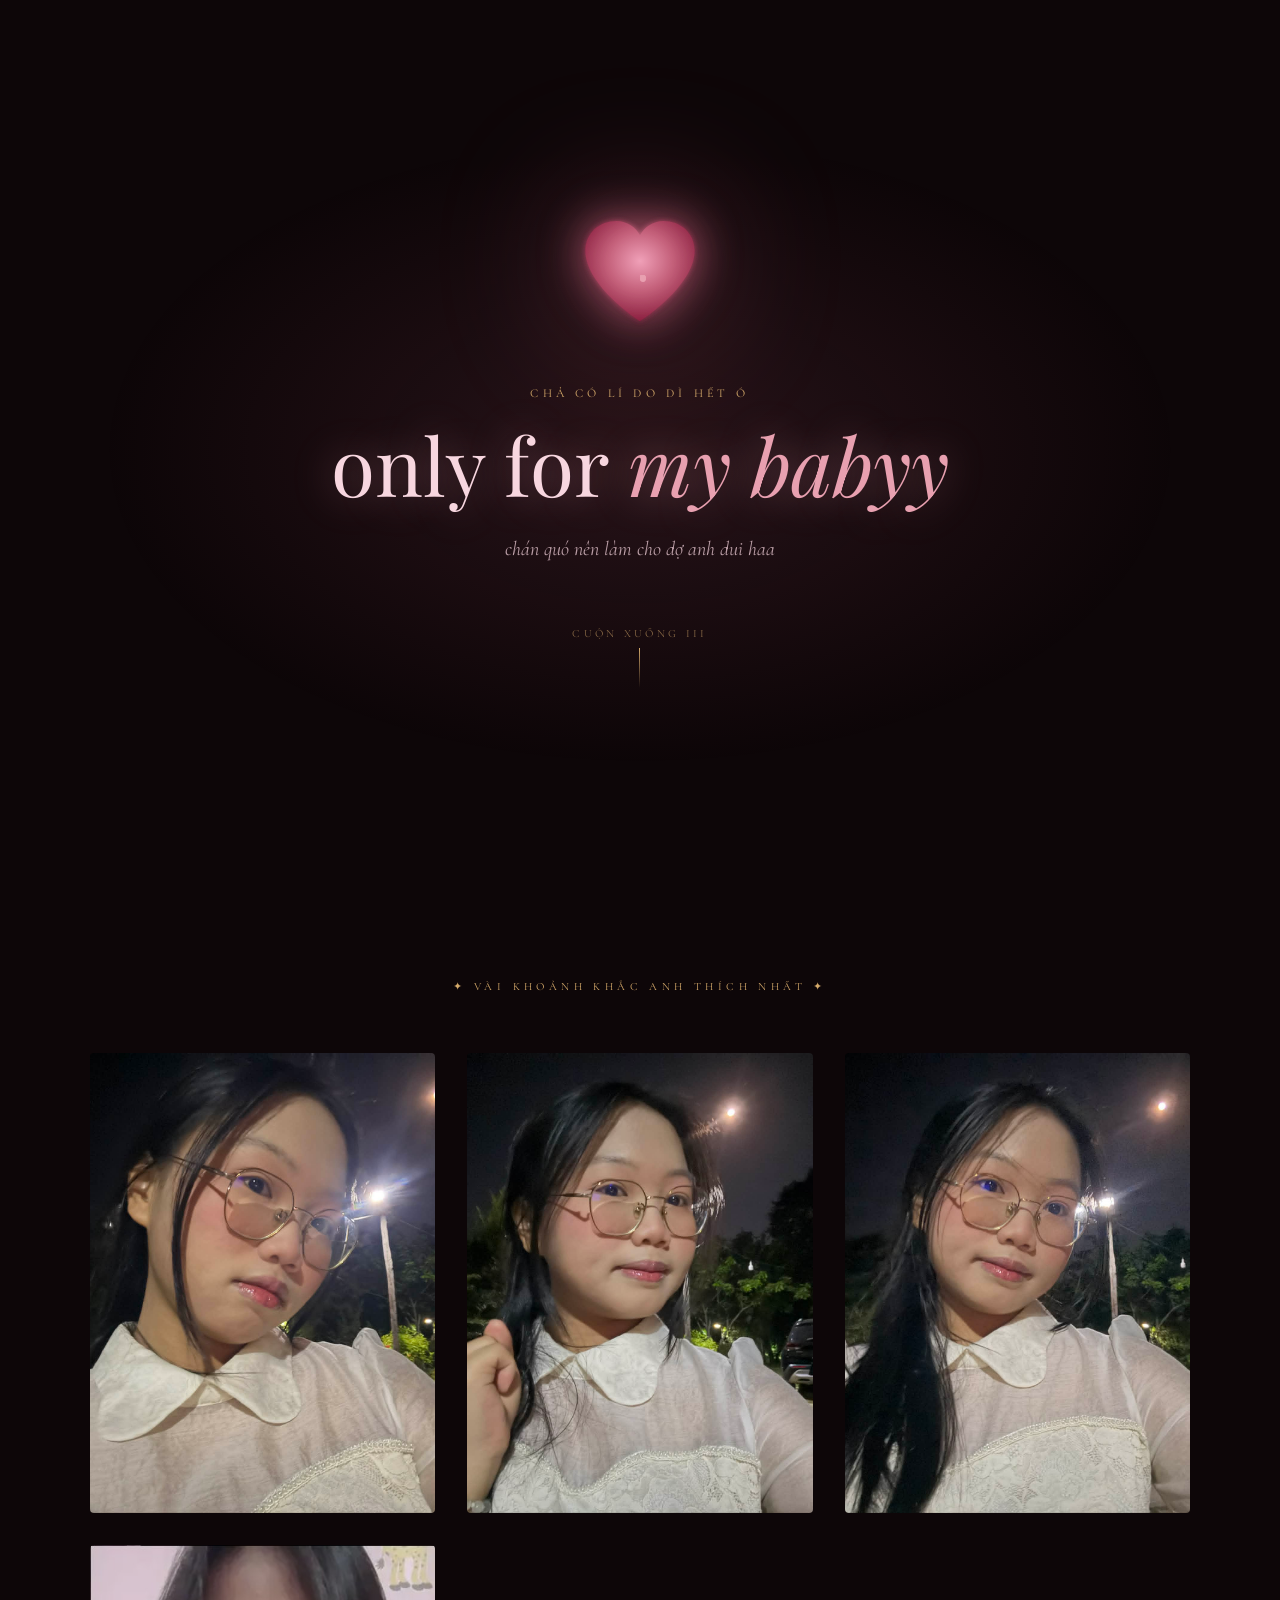
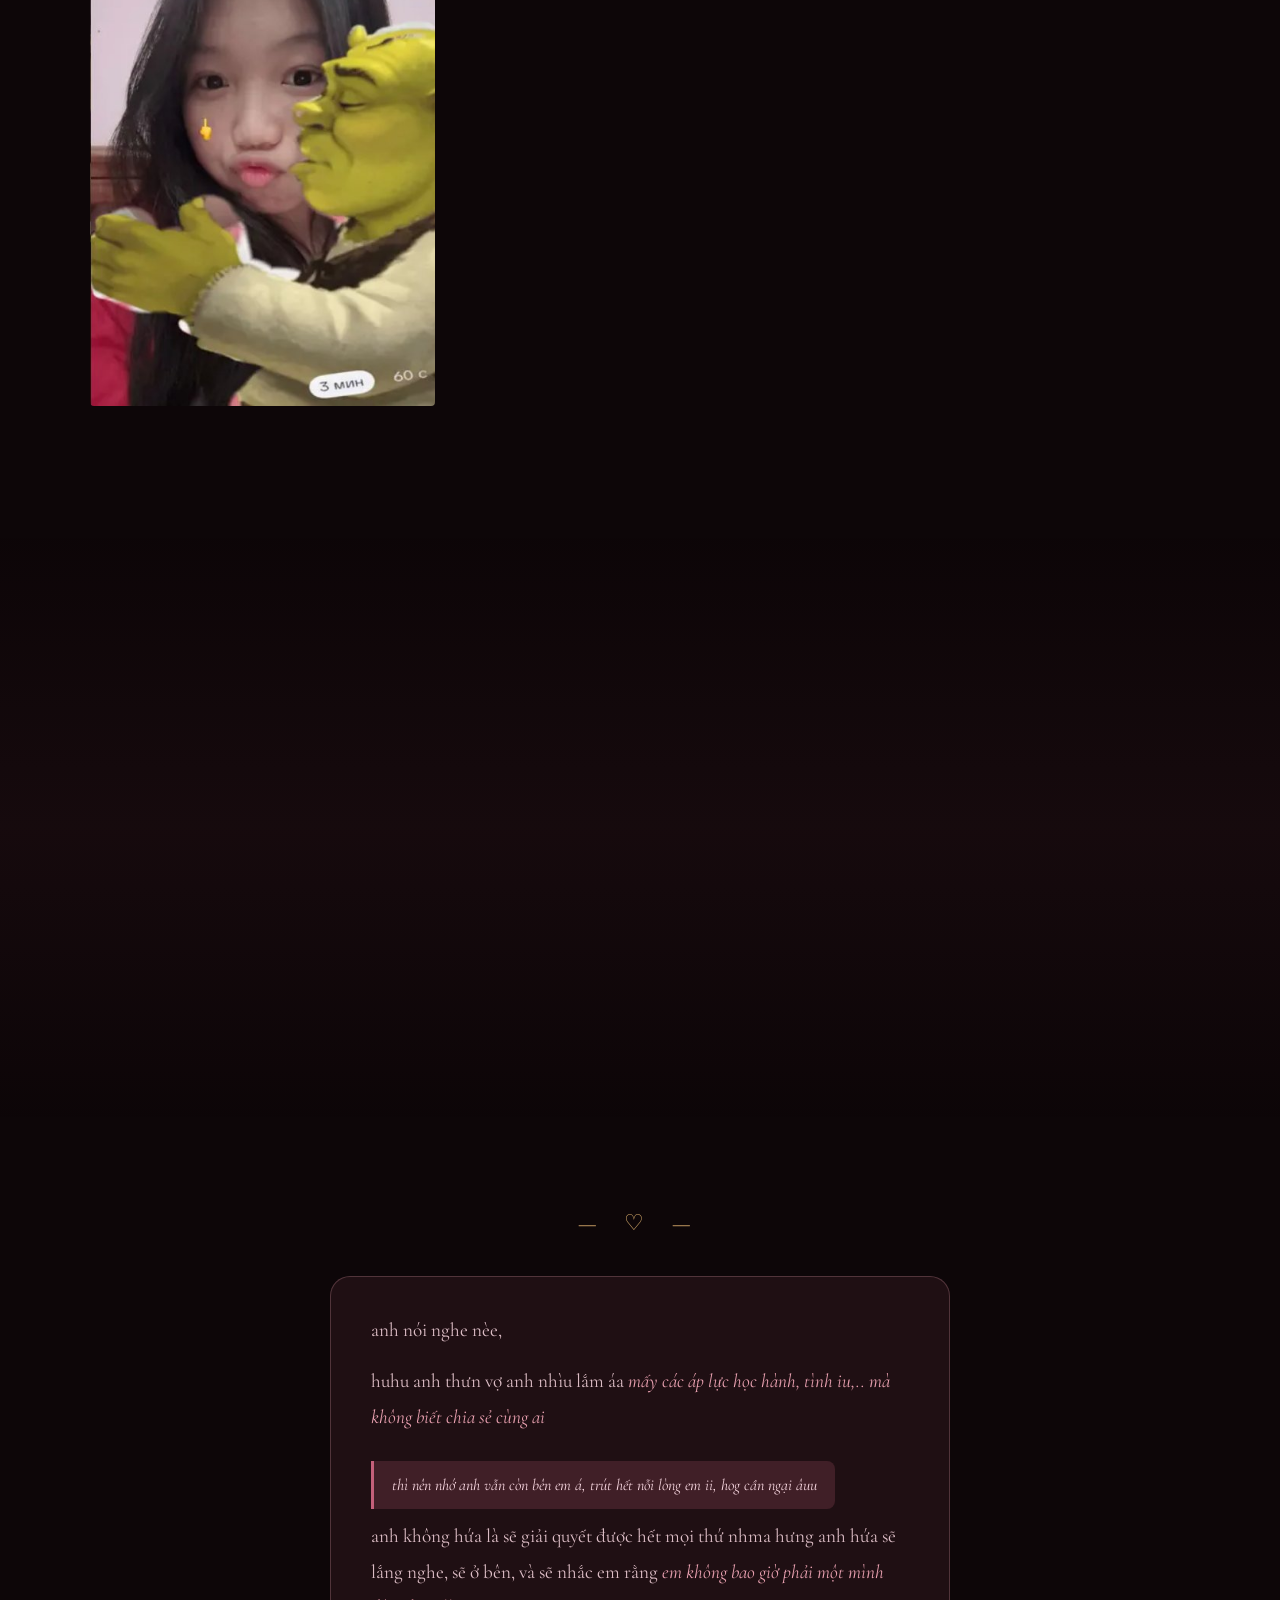
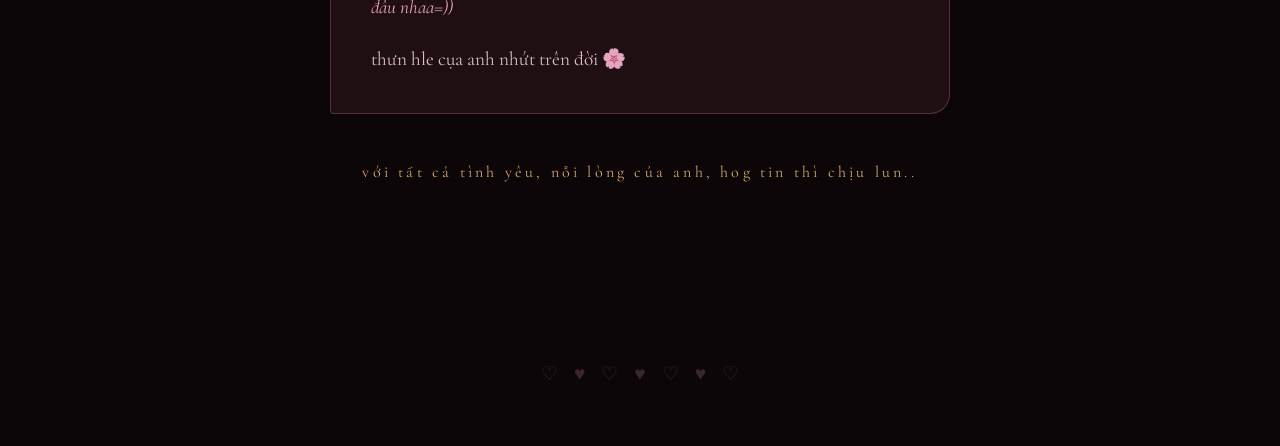
==== index.html @ a3159d6d "rename file" ====
<!DOCTYPE html>
<html lang="vi">
<head>
<meta charset="UTF-8">
<meta name="viewport" content="width=device-width, initial-scale=1.0">
<title>shhhhhhh</title>
<link href="https://fonts.googleapis.com/css2?family=Playfair+Display:ital,wght@0,400;0,700;1,400&family=Cormorant+Garamond:ital,wght@0,300;0,400;1,300;1,400&display=swap" rel="stylesheet">
<style>
  *, *::before, *::after { margin: 0; padding: 0; box-sizing: border-box; }
  :root {
    --rose: #e8a0b0; --deep-rose: #c4607a; --blush: #f7d6df;
    --cream: #fdf6f0; --text: #3a2530; --gold: #d4a96a;
  }
  html { scroll-behavior: smooth; }
  body { background: #0d0608; color: var(--text); font-family: 'Cormorant Garamond', serif; overflow-x: hidden; }

  .stars { position: fixed; inset: 0; pointer-events: none; z-index: 0; }
  .star { position: absolute; width: 2px; height: 2px; background: #fff; border-radius: 50%; animation: twinkle var(--d) ease-in-out infinite alternate; opacity: 0; }
  @keyframes twinkle { from { opacity: 0; } to { opacity: var(--op); } }

  .petals-container { position: fixed; inset: 0; pointer-events: none; z-index: 1; overflow: hidden; }
  .petal { position: absolute; top: -40px; animation: fall var(--fd) linear infinite; animation-delay: var(--fdelay); opacity: 0.7; }
  @keyframes fall {
    0% { transform: translateY(-40px) rotate(0deg) translateX(0); opacity: 0; }
    10% { opacity: 0.7; } 90% { opacity: 0.4; }
    100% { transform: translateY(110vh) rotate(720deg) translateX(var(--fx)); opacity: 0; }
  }

  /* HERO */
  #hero { position: relative; z-index: 10; min-height: 100vh; display: flex; flex-direction: column; align-items: center; justify-content: center; text-align: center; padding: 40px 20px; }
  .hero-glow { position: absolute; inset: 0; background: radial-gradient(ellipse 60% 50% at 50% 50%, rgba(196,96,122,0.15) 0%, transparent 70%); pointer-events: none; }

  /* HEART */
  .heart-wrap { position: relative; margin-bottom: 48px; animation: floatHeart 3s ease-in-out infinite; }
  @keyframes floatHeart { 0%,100% { transform: translateY(0); } 50% { transform: translateY(-14px); } }
  .heart-svg { width: 130px; height: 120px; filter: drop-shadow(0 0 22px rgba(196,96,122,0.9)) drop-shadow(0 0 70px rgba(196,96,122,0.45)); }
  .heart-svg path { fill: url(#heartGrad); animation: heartbeat 1.4s ease-in-out infinite; transform-origin: center; transform-box: fill-box; }
  @keyframes heartbeat { 0% { transform: scale(1); } 14% { transform: scale(1.15); } 28% { transform: scale(1); } 42% { transform: scale(1.09); } 70% { transform: scale(1); } }
  .heart-particles { position: absolute; inset: -30px; pointer-events: none; }
  .hp { position: absolute; width: 6px; height: 6px; background: var(--rose); border-radius: 50%; animation: sparkOut var(--hd) ease-out infinite; animation-delay: var(--hdelay); top: 50%; left: 50%; }
  @keyframes sparkOut { 0% { transform: translate(-50%,-50%) scale(1); opacity: 1; } 100% { transform: translate(calc(-50% + var(--hx)), calc(-50% + var(--hy))) scale(0); opacity: 0; } }

  .hero-eyebrow { font-size: 12px; letter-spacing: 0.35em; text-transform: uppercase; color: var(--gold); margin-bottom: 18px; opacity: 0; animation: fadeUp 1s 0.3s forwards; }
  .hero-title { font-family: 'Playfair Display', serif; font-size: clamp(2.6rem, 8vw, 5rem); font-weight: 400; color: var(--blush); line-height: 1.15; opacity: 0; animation: fadeUp 1s 0.6s forwards; text-shadow: 0 0 40px rgba(232,160,176,0.4); }
  .hero-title em { font-style: italic; color: var(--rose); }
  .hero-sub { font-size: clamp(1rem, 2.5vw, 1.25rem); font-style: italic; color: rgba(247,214,223,0.72); margin-top: 22px; max-width: 480px; line-height: 1.75; opacity: 0; animation: fadeUp 1s 0.9s forwards; }
  @keyframes fadeUp { from { opacity: 0; transform: translateY(24px); } to { opacity: 1; transform: translateY(0); } }

  .scroll-hint { margin-top: 60px; opacity: 0; animation: fadeUp 1s 1.5s forwards; display: flex; flex-direction: column; align-items: center; gap: 8px; }
  .scroll-hint span { font-size: 11px; letter-spacing: 0.3em; text-transform: uppercase; color: rgba(212,169,106,0.6); }
  .scroll-line { width: 1px; height: 40px; background: linear-gradient(to bottom, var(--gold), transparent); animation: lineDown 1.6s ease-in-out infinite; }
  @keyframes lineDown { 0%,100% { transform: scaleY(0); transform-origin: top; } 50% { transform: scaleY(1); } }

  /* GALLERY */
  #gallery { position: relative; z-index: 10; padding: 80px 20px 120px; }
  .section-label { text-align: center; font-size: 11px; letter-spacing: 0.4em; text-transform: uppercase; color: var(--gold); margin-bottom: 60px; opacity: 0; transition: opacity 0.8s, transform 0.8s; transform: translateY(20px); }
  .section-label.visible { opacity: 1; transform: translateY(0); }
  .gallery-grid { display: grid; grid-template-columns: repeat(auto-fit, minmax(280px, 1fr)); gap: 32px; max-width: 1100px; margin: 0 auto; }
  .photo-card { position: relative; border-radius: 4px; overflow: hidden; aspect-ratio: 3/4; opacity: 0; transform: translateY(40px) scale(0.96); transition: opacity 0.9s cubic-bezier(.16,1,.3,1), transform 0.9s cubic-bezier(.16,1,.3,1); cursor: pointer; }
  .photo-card.visible { opacity: 1; transform: translateY(0) scale(1); }
  .photo-card:nth-child(1) { transition-delay: 0s; }
  .photo-card:nth-child(2) { transition-delay: 0.15s; }
  .photo-card:nth-child(3) { transition-delay: 0.3s; }
  .photo-card:nth-child(4) { transition-delay: 0.45s; }
  .photo-card img { width: 100%; height: 100%; object-fit: cover; display: block; transition: transform 0.8s cubic-bezier(.16,1,.3,1); }
  .photo-card:hover img { transform: scale(1.06); }
  .photo-overlay { position: absolute; inset: 0; background: linear-gradient(to top, rgba(13,6,8,0.88) 0%, rgba(13,6,8,0.1) 55%, transparent 100%); opacity: 0; transition: opacity 0.4s; display: flex; align-items: flex-end; padding: 28px; }
  .photo-card:hover .photo-overlay { opacity: 1; }
  .photo-caption { font-family: 'Playfair Display', serif; font-style: italic; font-size: 1.1rem; color: var(--blush); line-height: 1.6; transform: translateY(10px); transition: transform 0.4s; }
  .photo-card:hover .photo-caption { transform: translateY(0); }
  .photo-card::after { content: ''; position: absolute; inset: 0; border: 1px solid rgba(212,169,106,0); border-radius: 4px; transition: border-color 0.4s; }
  .photo-card:hover::after { border-color: rgba(212,169,106,0.4); }

  /* MOTIVATION SECTION */
  #motivation {
    position: relative; z-index: 10;
    padding: 80px 20px 100px;
    background: linear-gradient(to bottom, transparent, rgba(196,96,122,0.05) 50%, transparent);
  }
  .motiv-inner { max-width: 700px; margin: 0 auto; text-align: center; }
  .motiv-ornament { font-size: 1.5rem; color: var(--gold); letter-spacing: 0.5em; margin-bottom: 36px; opacity: 0; transform: scale(0.8); transition: opacity 1s 0.1s, transform 1s 0.1s; }
  .motiv-ornament.visible { opacity: 1; transform: scale(1); }

  .motiv-quote {
    font-family: 'Playfair Display', serif;
    font-size: clamp(1.35rem, 3.5vw, 2.2rem);
    font-style: italic;
    color: var(--blush);
    line-height: 1.7;
    opacity: 0; transform: translateY(28px);
    transition: opacity 1s 0.3s, transform 1s 0.3s;
    margin-bottom: 36px;
  }
  .motiv-quote.visible { opacity: 1; transform: translateY(0); }

  .motiv-cards { display: grid; grid-template-columns: repeat(auto-fit, minmax(200px, 1fr)); gap: 20px; margin-top: 48px; }
  .motiv-card {
    background: rgba(232,160,176,0.07);
    border: 1px solid rgba(232,160,176,0.18);
    border-radius: 8px;
    padding: 28px 22px;
    opacity: 0; transform: translateY(24px);
    transition: opacity 0.9s, transform 0.9s, background 0.3s;
  }
  .motiv-card:hover { background: rgba(232,160,176,0.14); }
  .motiv-card.visible { opacity: 1; transform: translateY(0); }
  .motiv-card:nth-child(1) { transition-delay: 0.1s; }
  .motiv-card:nth-child(2) { transition-delay: 0.25s; }
  .motiv-card:nth-child(3) { transition-delay: 0.4s; }
  .mc-icon { font-size: 2rem; margin-bottom: 14px; }
  .mc-text { font-style: italic; color: rgba(247,214,223,0.8); font-size: 1rem; line-height: 1.65; }

  /* MESSAGE SECTION */
  #message { position: relative; z-index: 10; padding: 80px 20px 140px; text-align: center; }
  .msg-ornament { font-size: 1.4rem; color: var(--gold); letter-spacing: 0.5em; margin-bottom: 40px; opacity: 0; transition: opacity 1s 0.2s, transform 1s 0.2s; transform: scale(0.8); }
  .msg-ornament.visible { opacity: 1; transform: scale(1); }

  .msg-bubble {
    max-width: 620px;
    margin: 0 auto;
    background: rgba(196,96,122,0.1);
    border: 1px solid rgba(232,160,176,0.25);
    border-radius: 20px 20px 20px 4px;
    padding: 36px 40px;
    opacity: 0; transform: translateY(30px);
    transition: opacity 1s 0.4s, transform 1s 0.4s;
    text-align: left;
  }
  .msg-bubble.visible { opacity: 1; transform: translateY(0); }
  .msg-bubble p {
    font-size: clamp(1rem, 2.5vw, 1.2rem);
    color: rgba(247,214,223,0.88);
    line-height: 1.85;
    margin-bottom: 16px;
  }
  .msg-bubble p:last-child { margin-bottom: 0; }
  .msg-bubble strong { color: var(--rose); font-weight: 400; font-style: italic; }
  .msg-bubble .highlight {
    display: inline-block;
    background: rgba(196,96,122,0.2);
    border-left: 3px solid var(--deep-rose);
    padding: 14px 18px;
    border-radius: 0 8px 8px 0;
    margin: 10px 0;
    font-style: italic;
    color: var(--blush);
  }

  .msg-sig { margin-top: 48px; font-size: 1rem; letter-spacing: 0.2em; color: var(--gold); opacity: 0; transition: opacity 1s 0.7s; }
  .msg-sig.visible { opacity: 1; }

  /* FOOTER */
  .footer-hearts { text-align: center; padding: 40px 20px 60px; position: relative; z-index: 10; }
  .mini-hearts { display: flex; justify-content: center; gap: 16px; flex-wrap: wrap; }
  .mh { font-size: 1.2rem; animation: heartPop 2s ease-in-out infinite; animation-delay: var(--md); }
  @keyframes heartPop { 0%,100% { transform: scale(1); opacity: 0.5; } 50% { transform: scale(1.4); opacity: 1; } }

  /* LIGHTBOX */
  .lightbox { position: fixed; inset: 0; z-index: 1000; background: rgba(13,6,8,0.95); display: flex; align-items: center; justify-content: center; opacity: 0; pointer-events: none; transition: opacity 0.4s; backdrop-filter: blur(10px); }
  .lightbox.open { opacity: 1; pointer-events: all; }
  .lightbox img { max-width: 90vw; max-height: 88vh; border-radius: 4px; object-fit: contain; transform: scale(0.9); transition: transform 0.4s cubic-bezier(.16,1,.3,1); box-shadow: 0 0 80px rgba(196,96,122,0.35); }
  .lightbox.open img { transform: scale(1); }
  .lb-close { position: absolute; top: 24px; right: 32px; font-size: 2rem; color: var(--rose); cursor: pointer; background: none; border: none; transition: transform 0.3s, color 0.3s; }
  .lb-close:hover { transform: rotate(90deg); color: var(--blush); }
</style>
</head>
<body>

<div class="stars" id="stars"></div>
<div class="petals-container" id="petals"></div>

<!-- HERO -->
<section id="hero">
  <div class="hero-glow"></div>
  <div class="heart-wrap">
    <svg class="heart-svg" viewBox="0 0 100 90" xmlns="http://www.w3.org/2000/svg">
      <defs>
        <radialGradient id="heartGrad" cx="50%" cy="40%" r="60%">
          <stop offset="0%" stop-color="#f0a0b8"/>
          <stop offset="50%" stop-color="#c4607a"/>
          <stop offset="100%" stop-color="#8b2040"/>
        </radialGradient>
        <filter id="heartGlow"><feGaussianBlur stdDeviation="2" result="blur"/><feMerge><feMergeNode in="blur"/><feMergeNode in="SourceGraphic"/></feMerge></filter>
      </defs>
      <path filter="url(#heartGlow)" d="M50 82 C50 82 8 55 8 28 C8 14 19 5 32 5 C40 5 47 10 50 16 C53 10 60 5 68 5 C81 5 92 14 92 28 C92 55 50 82 50 82Z"/>
    </svg>
    <div class="heart-particles" id="heartParts"></div>
  </div>

  <p class="hero-eyebrow">chả có lí do dì hết ó</p>
  <h1 class="hero-title">only for <em>my babyy</em></h1>
  <p class="hero-sub">chán quó nên làm cho dợ anh dui haa</p>

  <div class="scroll-hint">
    <span>cuộn xuống iii</span>
    <div class="scroll-line"></div>
  </div>
</section>


<section id="gallery">
  <p class="section-label" id="galleryLabel">✦ vài khoảnh khắc anh thích nhất ✦</p>
  <div class="gallery-grid">
    <div class="photo-card" id="card1">
      <img src="[data-uri]" alt="Em yêu"/>
      <div class="photo-overlay"><p class="photo-caption"> <br>tr nghiêng đầu cute điênn</p></div>
    </div>
    <div class="photo-card" id="card2">
      <img src="[data-uri]" alt="Em yêu"/>
      <div class="photo-overlay"><p class="photo-caption"> <br>sĩ ?</p></div>
    </div>
    <div class="photo-card" id="card3">
      <img src="[data-uri]" alt="Em yêu"/>
      <div class="photo-overlay"><p class="photo-caption">tấm này cuti nhứt<br></p> </div>
    </div>
    <div class="photo-card" id="card4">
      <img src="[data-uri]" alt="Em yêu"/>
      <div class="photo-overlay"><p class="photo-caption">thg Shrek còn mê em nữa mà<br>thì anh thua sao được </p></div>
    </div>
  </div>
</section>


<section id="motivation">
  <div class="motiv-inner">
    <div class="motiv-ornament" id="motivOrn">— ✦ —</div>
    <p class="motiv-quote" id="motivQuote">
      "em ớii, dù có bùn hay áp lực gì á,<br>
      nhớ là anh vẫn còn ở đây ó nhaaaa."
    </p>

    <div class="motiv-cards">
      <div class="motiv-card" id="mc1">
        <div class="mc-icon">🌱</div>
        <p class="mc-text">mỗi ngày cố gắng chút, đừng có tự ti nha tr</p>
      </div>
      <div class="motiv-card" id="mc2">
        <div class="mc-icon">😎</div>
        <p class="mc-text">viết cái này là thật á nha tr, bớt nói AI lạii</p>
      </div>
      <div class="motiv-card" id="mc3">
        <div class="mc-icon">✨</div>
        <p class="mc-text">anh mong là chúng mình sẽ vững bền từng ngày nhaa, đừng có bỏ anh là được, hí hí</p>
      </div>
    </div>
  </div>
</section>


<section id="message">
  <div class="msg-ornament" id="msgOrn">— ♡ —</div>
  <div class="msg-bubble" id="msgBubble">
    <p>anh nói nghe nèe,</p>
    <p>huhu anh thưn vợ anh nhìu lắm áa<strong> mấy các áp lực học hành, tình iu,.. mà không biết chia sẻ cùng ai</strong></p>
    <div class="highlight">thì nên nhớ anh vẫn còn bên em á, trút hết nỗi lòng em ii, hog cần ngại âuu</div>
    <p>anh không hứa là sẽ giải quyết được hết mọi thứ nhma hưng anh hứa sẽ lắng nghe, sẽ ở bên, và sẽ nhắc em rằng <strong>em không bao giờ phải một mình đâu nhaa=))</strong></p>
    <p>thưn hle cụa anh nhứt trên đời 🌸</p>
  </div>
  <p class="msg-sig" id="msgSig">với tất cả tình yêu, nỗi lòng của anh, hog tin thì chịu lun..</p>
</section>


<div class="footer-hearts">
  <div class="mini-hearts">
    <span class="mh" style="--md:0s">♡</span>
    <span class="mh" style="--md:0.3s">♥</span>
    <span class="mh" style="--md:0.6s">♡</span>
    <span class="mh" style="--md:0.9s">♥</span>
    <span class="mh" style="--md:1.2s">♡</span>
    <span class="mh" style="--md:1.5s">♥</span>
    <span class="mh" style="--md:1.8s">♡</span>
  </div>
</div>

<div class="lightbox" id="lightbox">
  <button class="lb-close" id="lbClose">✕</button>
  <img src="" id="lbImg" alt=""/>
</div>

<script>
const starsEl = document.getElementById('stars');
for (let i = 0; i < 160; i++) {
  const s = document.createElement('div');
  s.className = 'star';
  s.style.cssText = `left:${Math.random()*100}%;top:${Math.random()*100}%;--d:${1.5+Math.random()*3}s;--op:${0.2+Math.random()*0.7};animation-delay:${Math.random()*4}s;`;
  starsEl.appendChild(s);
}
const petalsEl = document.getElementById('petals');
const petalChars = ['✿','❀','✾','🌸','❁','🌺'];
for (let i = 0; i < 20; i++) {
  const p = document.createElement('div');
  p.className = 'petal';
  p.textContent = petalChars[Math.floor(Math.random()*petalChars.length)];
  p.style.cssText = `left:${Math.random()*100}%;--fd:${8+Math.random()*12}s;--fdelay:-${Math.random()*15}s;--fx:${(Math.random()-.5)*200}px;font-size:${12+Math.random()*14}px;`;
  petalsEl.appendChild(p);
}
const hp = document.getElementById('heartParts');
for (let i = 0; i < 12; i++) {
  const angle = (i/12)*360;
  const r = 50 + Math.random()*20;
  const el = document.createElement('div');
  el.className = 'hp';
  el.style.cssText = `--hx:${Math.cos(angle*Math.PI/180)*r}px;--hy:${Math.sin(angle*Math.PI/180)*r}px;--hd:${1.5+Math.random()}s;--hdelay:${Math.random()*1.5}s;width:${3+Math.random()*4}px;height:${3+Math.random()*4}px;`;
  hp.appendChild(el);
}
const observer = new IntersectionObserver(entries => {
  entries.forEach(e => { if(e.isIntersecting) e.target.classList.add('visible'); });
}, { threshold: 0.15 });
['galleryLabel','card1','card2','card3','motivOrn','motivQuote','card4','mc1','mc2','mc3','msgOrn','msgBubble','msgSig'].forEach(id => {
  const el = document.getElementById(id);
  if(el) observer.observe(el);
});
const lb = document.getElementById('lightbox');
const lbImg = document.getElementById('lbImg');
document.querySelectorAll('.photo-card').forEach(card => {
  card.addEventListener('click', () => { lbImg.src = card.querySelector('img').src; lb.classList.add('open'); });
});
document.getElementById('lbClose').addEventListener('click', () => lb.classList.remove('open'));
lb.addEventListener('click', e => { if(e.target === lb) lb.classList.remove('open'); });
document.addEventListener('keydown', e => { if(e.key==='Escape') lb.classList.remove('open'); });
</script>
</body>
</html>
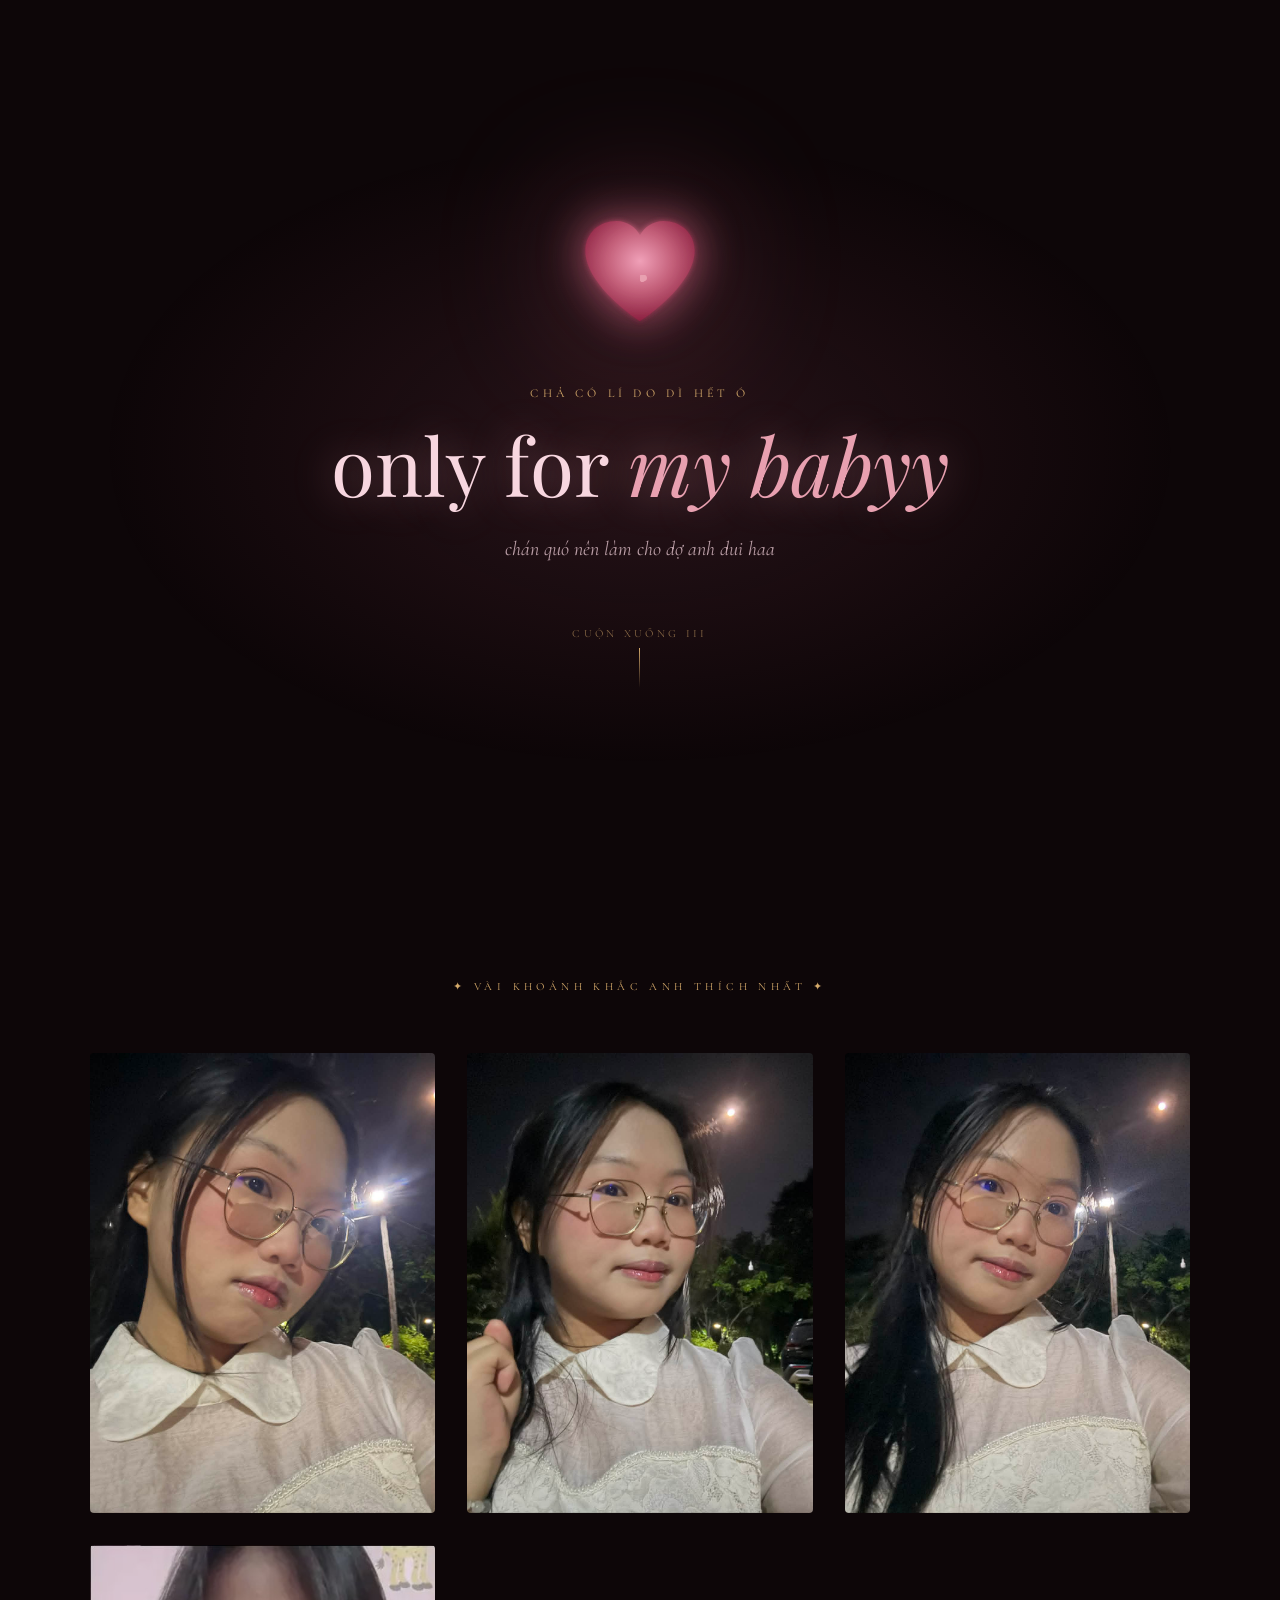
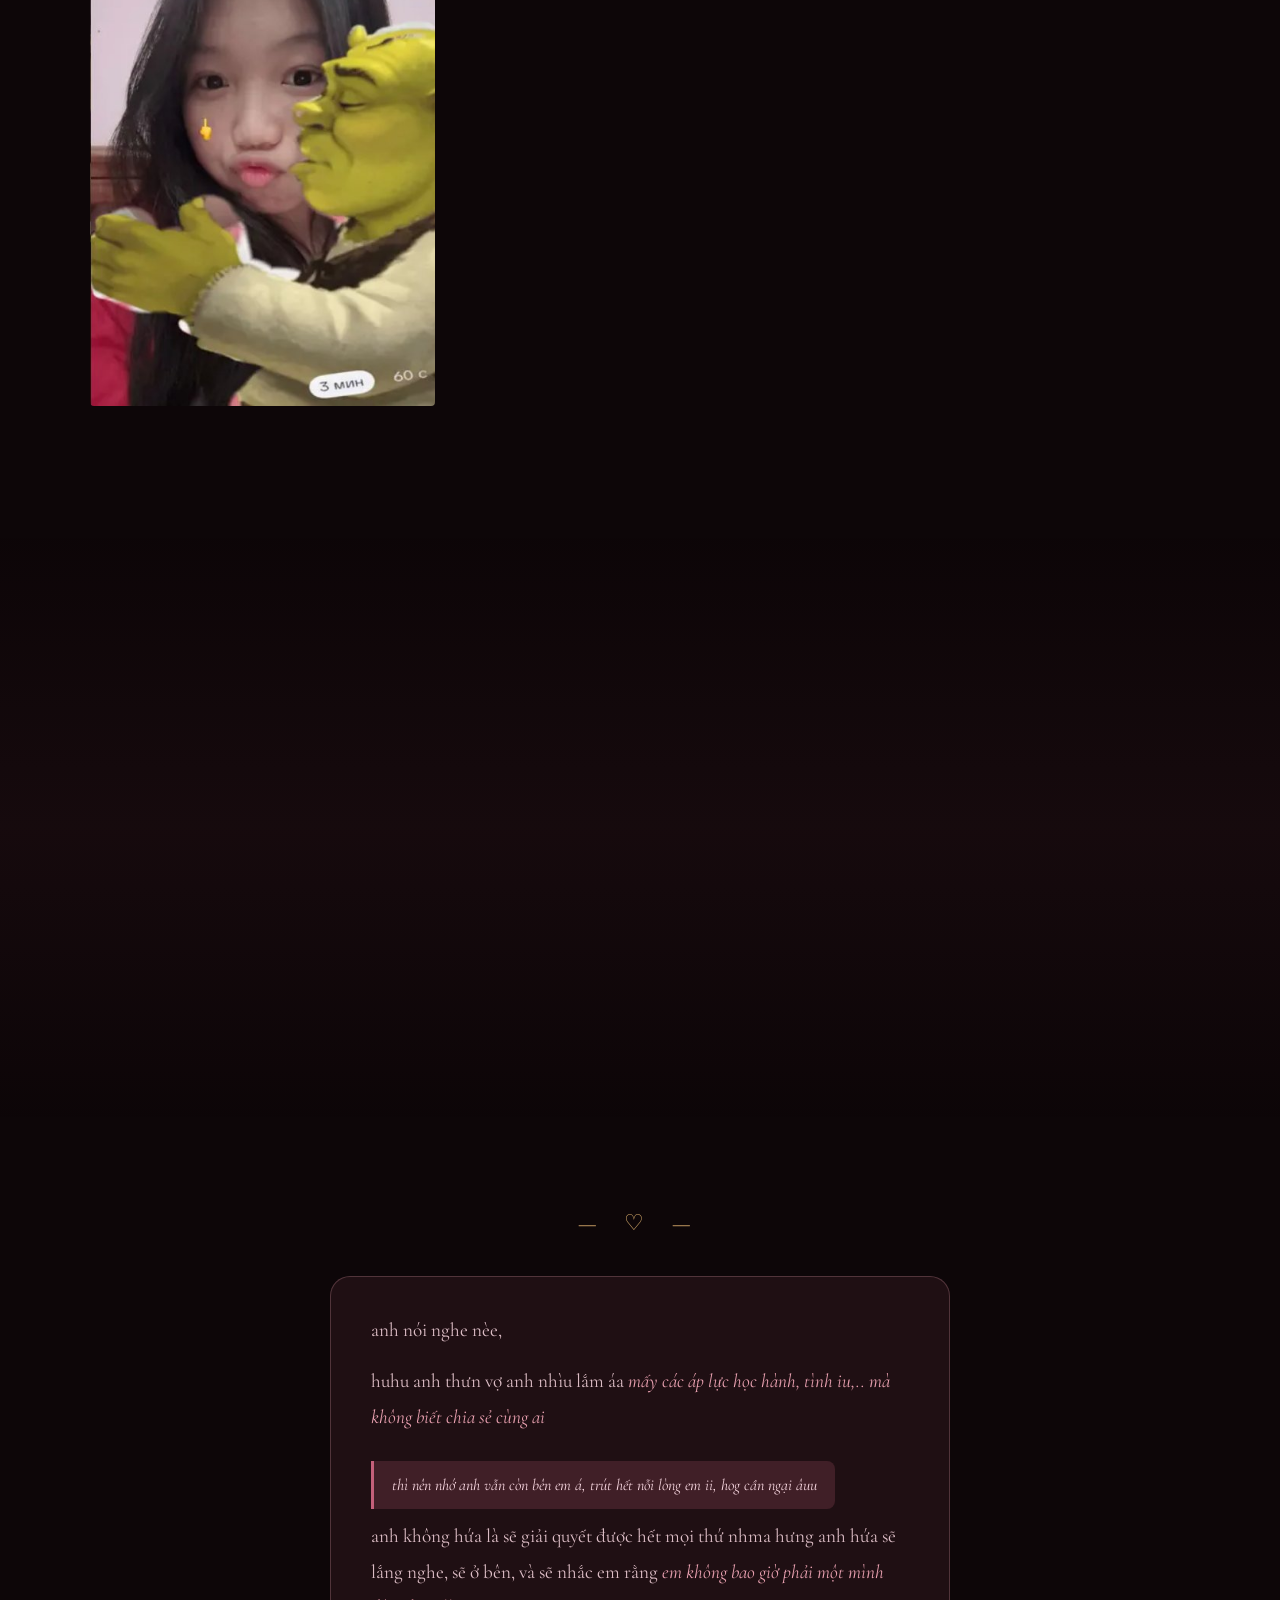
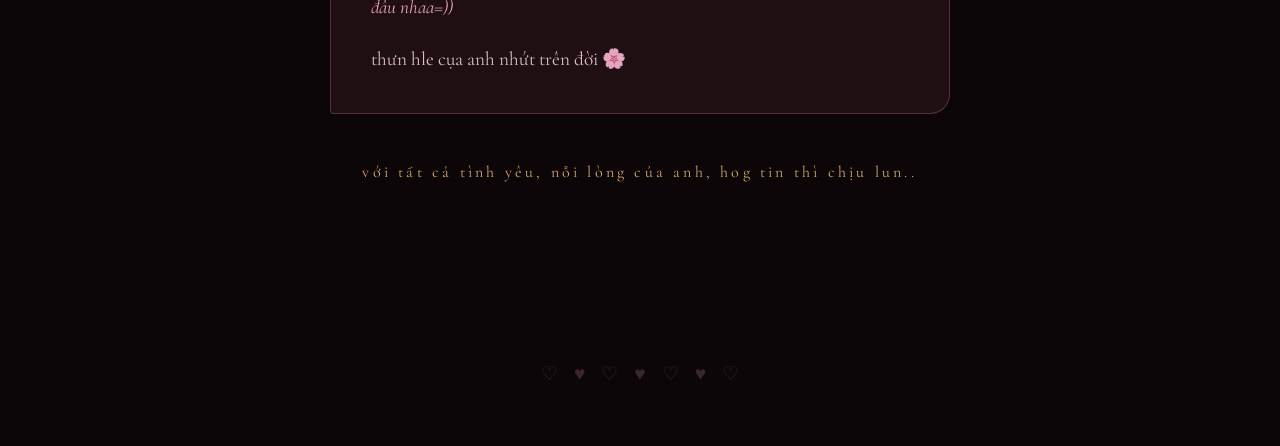
==== commit fe0310b9: "Split page into HTML, CSS, and JS files" ====
--- a/index.html
+++ b/index.html
@@ -5,164 +5,7 @@
 <meta name="viewport" content="width=device-width, initial-scale=1.0">
 <title>shhhhhhh</title>
 <link href="https://fonts.googleapis.com/css2?family=Playfair+Display:ital,wght@0,400;0,700;1,400&family=Cormorant+Garamond:ital,wght@0,300;0,400;1,300;1,400&display=swap" rel="stylesheet">
-<style>
-  *, *::before, *::after { margin: 0; padding: 0; box-sizing: border-box; }
-  :root {
-    --rose: #e8a0b0; --deep-rose: #c4607a; --blush: #f7d6df;
-    --cream: #fdf6f0; --text: #3a2530; --gold: #d4a96a;
-  }
-  html { scroll-behavior: smooth; }
-  body { background: #0d0608; color: var(--text); font-family: 'Cormorant Garamond', serif; overflow-x: hidden; }
-
-  .stars { position: fixed; inset: 0; pointer-events: none; z-index: 0; }
-  .star { position: absolute; width: 2px; height: 2px; background: #fff; border-radius: 50%; animation: twinkle var(--d) ease-in-out infinite alternate; opacity: 0; }
-  @keyframes twinkle { from { opacity: 0; } to { opacity: var(--op); } }
-
-  .petals-container { position: fixed; inset: 0; pointer-events: none; z-index: 1; overflow: hidden; }
-  .petal { position: absolute; top: -40px; animation: fall var(--fd) linear infinite; animation-delay: var(--fdelay); opacity: 0.7; }
-  @keyframes fall {
-    0% { transform: translateY(-40px) rotate(0deg) translateX(0); opacity: 0; }
-    10% { opacity: 0.7; } 90% { opacity: 0.4; }
-    100% { transform: translateY(110vh) rotate(720deg) translateX(var(--fx)); opacity: 0; }
-  }
-
-  /* HERO */
-  #hero { position: relative; z-index: 10; min-height: 100vh; display: flex; flex-direction: column; align-items: center; justify-content: center; text-align: center; padding: 40px 20px; }
-  .hero-glow { position: absolute; inset: 0; background: radial-gradient(ellipse 60% 50% at 50% 50%, rgba(196,96,122,0.15) 0%, transparent 70%); pointer-events: none; }
-
-  /* HEART */
-  .heart-wrap { position: relative; margin-bottom: 48px; animation: floatHeart 3s ease-in-out infinite; }
-  @keyframes floatHeart { 0%,100% { transform: translateY(0); } 50% { transform: translateY(-14px); } }
-  .heart-svg { width: 130px; height: 120px; filter: drop-shadow(0 0 22px rgba(196,96,122,0.9)) drop-shadow(0 0 70px rgba(196,96,122,0.45)); }
-  .heart-svg path { fill: url(#heartGrad); animation: heartbeat 1.4s ease-in-out infinite; transform-origin: center; transform-box: fill-box; }
-  @keyframes heartbeat { 0% { transform: scale(1); } 14% { transform: scale(1.15); } 28% { transform: scale(1); } 42% { transform: scale(1.09); } 70% { transform: scale(1); } }
-  .heart-particles { position: absolute; inset: -30px; pointer-events: none; }
-  .hp { position: absolute; width: 6px; height: 6px; background: var(--rose); border-radius: 50%; animation: sparkOut var(--hd) ease-out infinite; animation-delay: var(--hdelay); top: 50%; left: 50%; }
-  @keyframes sparkOut { 0% { transform: translate(-50%,-50%) scale(1); opacity: 1; } 100% { transform: translate(calc(-50% + var(--hx)), calc(-50% + var(--hy))) scale(0); opacity: 0; } }
-
-  .hero-eyebrow { font-size: 12px; letter-spacing: 0.35em; text-transform: uppercase; color: var(--gold); margin-bottom: 18px; opacity: 0; animation: fadeUp 1s 0.3s forwards; }
-  .hero-title { font-family: 'Playfair Display', serif; font-size: clamp(2.6rem, 8vw, 5rem); font-weight: 400; color: var(--blush); line-height: 1.15; opacity: 0; animation: fadeUp 1s 0.6s forwards; text-shadow: 0 0 40px rgba(232,160,176,0.4); }
-  .hero-title em { font-style: italic; color: var(--rose); }
-  .hero-sub { font-size: clamp(1rem, 2.5vw, 1.25rem); font-style: italic; color: rgba(247,214,223,0.72); margin-top: 22px; max-width: 480px; line-height: 1.75; opacity: 0; animation: fadeUp 1s 0.9s forwards; }
-  @keyframes fadeUp { from { opacity: 0; transform: translateY(24px); } to { opacity: 1; transform: translateY(0); } }
-
-  .scroll-hint { margin-top: 60px; opacity: 0; animation: fadeUp 1s 1.5s forwards; display: flex; flex-direction: column; align-items: center; gap: 8px; }
-  .scroll-hint span { font-size: 11px; letter-spacing: 0.3em; text-transform: uppercase; color: rgba(212,169,106,0.6); }
-  .scroll-line { width: 1px; height: 40px; background: linear-gradient(to bottom, var(--gold), transparent); animation: lineDown 1.6s ease-in-out infinite; }
-  @keyframes lineDown { 0%,100% { transform: scaleY(0); transform-origin: top; } 50% { transform: scaleY(1); } }
-
-  /* GALLERY */
-  #gallery { position: relative; z-index: 10; padding: 80px 20px 120px; }
-  .section-label { text-align: center; font-size: 11px; letter-spacing: 0.4em; text-transform: uppercase; color: var(--gold); margin-bottom: 60px; opacity: 0; transition: opacity 0.8s, transform 0.8s; transform: translateY(20px); }
-  .section-label.visible { opacity: 1; transform: translateY(0); }
-  .gallery-grid { display: grid; grid-template-columns: repeat(auto-fit, minmax(280px, 1fr)); gap: 32px; max-width: 1100px; margin: 0 auto; }
-  .photo-card { position: relative; border-radius: 4px; overflow: hidden; aspect-ratio: 3/4; opacity: 0; transform: translateY(40px) scale(0.96); transition: opacity 0.9s cubic-bezier(.16,1,.3,1), transform 0.9s cubic-bezier(.16,1,.3,1); cursor: pointer; }
-  .photo-card.visible { opacity: 1; transform: translateY(0) scale(1); }
-  .photo-card:nth-child(1) { transition-delay: 0s; }
-  .photo-card:nth-child(2) { transition-delay: 0.15s; }
-  .photo-card:nth-child(3) { transition-delay: 0.3s; }
-  .photo-card:nth-child(4) { transition-delay: 0.45s; }
-  .photo-card img { width: 100%; height: 100%; object-fit: cover; display: block; transition: transform 0.8s cubic-bezier(.16,1,.3,1); }
-  .photo-card:hover img { transform: scale(1.06); }
-  .photo-overlay { position: absolute; inset: 0; background: linear-gradient(to top, rgba(13,6,8,0.88) 0%, rgba(13,6,8,0.1) 55%, transparent 100%); opacity: 0; transition: opacity 0.4s; display: flex; align-items: flex-end; padding: 28px; }
-  .photo-card:hover .photo-overlay { opacity: 1; }
-  .photo-caption { font-family: 'Playfair Display', serif; font-style: italic; font-size: 1.1rem; color: var(--blush); line-height: 1.6; transform: translateY(10px); transition: transform 0.4s; }
-  .photo-card:hover .photo-caption { transform: translateY(0); }
-  .photo-card::after { content: ''; position: absolute; inset: 0; border: 1px solid rgba(212,169,106,0); border-radius: 4px; transition: border-color 0.4s; }
-  .photo-card:hover::after { border-color: rgba(212,169,106,0.4); }
-
-  /* MOTIVATION SECTION */
-  #motivation {
-    position: relative; z-index: 10;
-    padding: 80px 20px 100px;
-    background: linear-gradient(to bottom, transparent, rgba(196,96,122,0.05) 50%, transparent);
-  }
-  .motiv-inner { max-width: 700px; margin: 0 auto; text-align: center; }
-  .motiv-ornament { font-size: 1.5rem; color: var(--gold); letter-spacing: 0.5em; margin-bottom: 36px; opacity: 0; transform: scale(0.8); transition: opacity 1s 0.1s, transform 1s 0.1s; }
-  .motiv-ornament.visible { opacity: 1; transform: scale(1); }
-
-  .motiv-quote {
-    font-family: 'Playfair Display', serif;
-    font-size: clamp(1.35rem, 3.5vw, 2.2rem);
-    font-style: italic;
-    color: var(--blush);
-    line-height: 1.7;
-    opacity: 0; transform: translateY(28px);
-    transition: opacity 1s 0.3s, transform 1s 0.3s;
-    margin-bottom: 36px;
-  }
-  .motiv-quote.visible { opacity: 1; transform: translateY(0); }
-
-  .motiv-cards { display: grid; grid-template-columns: repeat(auto-fit, minmax(200px, 1fr)); gap: 20px; margin-top: 48px; }
-  .motiv-card {
-    background: rgba(232,160,176,0.07);
-    border: 1px solid rgba(232,160,176,0.18);
-    border-radius: 8px;
-    padding: 28px 22px;
-    opacity: 0; transform: translateY(24px);
-    transition: opacity 0.9s, transform 0.9s, background 0.3s;
-  }
-  .motiv-card:hover { background: rgba(232,160,176,0.14); }
-  .motiv-card.visible { opacity: 1; transform: translateY(0); }
-  .motiv-card:nth-child(1) { transition-delay: 0.1s; }
-  .motiv-card:nth-child(2) { transition-delay: 0.25s; }
-  .motiv-card:nth-child(3) { transition-delay: 0.4s; }
-  .mc-icon { font-size: 2rem; margin-bottom: 14px; }
-  .mc-text { font-style: italic; color: rgba(247,214,223,0.8); font-size: 1rem; line-height: 1.65; }
-
-  /* MESSAGE SECTION */
-  #message { position: relative; z-index: 10; padding: 80px 20px 140px; text-align: center; }
-  .msg-ornament { font-size: 1.4rem; color: var(--gold); letter-spacing: 0.5em; margin-bottom: 40px; opacity: 0; transition: opacity 1s 0.2s, transform 1s 0.2s; transform: scale(0.8); }
-  .msg-ornament.visible { opacity: 1; transform: scale(1); }
-
-  .msg-bubble {
-    max-width: 620px;
-    margin: 0 auto;
-    background: rgba(196,96,122,0.1);
-    border: 1px solid rgba(232,160,176,0.25);
-    border-radius: 20px 20px 20px 4px;
-    padding: 36px 40px;
-    opacity: 0; transform: translateY(30px);
-    transition: opacity 1s 0.4s, transform 1s 0.4s;
-    text-align: left;
-  }
-  .msg-bubble.visible { opacity: 1; transform: translateY(0); }
-  .msg-bubble p {
-    font-size: clamp(1rem, 2.5vw, 1.2rem);
-    color: rgba(247,214,223,0.88);
-    line-height: 1.85;
-    margin-bottom: 16px;
-  }
-  .msg-bubble p:last-child { margin-bottom: 0; }
-  .msg-bubble strong { color: var(--rose); font-weight: 400; font-style: italic; }
-  .msg-bubble .highlight {
-    display: inline-block;
-    background: rgba(196,96,122,0.2);
-    border-left: 3px solid var(--deep-rose);
-    padding: 14px 18px;
-    border-radius: 0 8px 8px 0;
-    margin: 10px 0;
-    font-style: italic;
-    color: var(--blush);
-  }
-
-  .msg-sig { margin-top: 48px; font-size: 1rem; letter-spacing: 0.2em; color: var(--gold); opacity: 0; transition: opacity 1s 0.7s; }
-  .msg-sig.visible { opacity: 1; }
-
-  /* FOOTER */
-  .footer-hearts { text-align: center; padding: 40px 20px 60px; position: relative; z-index: 10; }
-  .mini-hearts { display: flex; justify-content: center; gap: 16px; flex-wrap: wrap; }
-  .mh { font-size: 1.2rem; animation: heartPop 2s ease-in-out infinite; animation-delay: var(--md); }
-  @keyframes heartPop { 0%,100% { transform: scale(1); opacity: 0.5; } 50% { transform: scale(1.4); opacity: 1; } }
-
-  /* LIGHTBOX */
-  .lightbox { position: fixed; inset: 0; z-index: 1000; background: rgba(13,6,8,0.95); display: flex; align-items: center; justify-content: center; opacity: 0; pointer-events: none; transition: opacity 0.4s; backdrop-filter: blur(10px); }
-  .lightbox.open { opacity: 1; pointer-events: all; }
-  .lightbox img { max-width: 90vw; max-height: 88vh; border-radius: 4px; object-fit: contain; transform: scale(0.9); transition: transform 0.4s cubic-bezier(.16,1,.3,1); box-shadow: 0 0 80px rgba(196,96,122,0.35); }
-  .lightbox.open img { transform: scale(1); }
-  .lb-close { position: absolute; top: 24px; right: 32px; font-size: 2rem; color: var(--rose); cursor: pointer; background: none; border: none; transition: transform 0.3s, color 0.3s; }
-  .lb-close:hover { transform: rotate(90deg); color: var(--blush); }
-</style>
+<link rel="stylesheet" href="styles.css">
 </head>
 <body>
 
@@ -277,47 +120,6 @@
   <img src="" id="lbImg" alt=""/>
 </div>
 
-<script>
-const starsEl = document.getElementById('stars');
-for (let i = 0; i < 160; i++) {
-  const s = document.createElement('div');
-  s.className = 'star';
-  s.style.cssText = `left:${Math.random()*100}%;top:${Math.random()*100}%;--d:${1.5+Math.random()*3}s;--op:${0.2+Math.random()*0.7};animation-delay:${Math.random()*4}s;`;
-  starsEl.appendChild(s);
-}
-const petalsEl = document.getElementById('petals');
-const petalChars = ['✿','❀','✾','🌸','❁','🌺'];
-for (let i = 0; i < 20; i++) {
-  const p = document.createElement('div');
-  p.className = 'petal';
-  p.textContent = petalChars[Math.floor(Math.random()*petalChars.length)];
-  p.style.cssText = `left:${Math.random()*100}%;--fd:${8+Math.random()*12}s;--fdelay:-${Math.random()*15}s;--fx:${(Math.random()-.5)*200}px;font-size:${12+Math.random()*14}px;`;
-  petalsEl.appendChild(p);
-}
-const hp = document.getElementById('heartParts');
-for (let i = 0; i < 12; i++) {
-  const angle = (i/12)*360;
-  const r = 50 + Math.random()*20;
-  const el = document.createElement('div');
-  el.className = 'hp';
-  el.style.cssText = `--hx:${Math.cos(angle*Math.PI/180)*r}px;--hy:${Math.sin(angle*Math.PI/180)*r}px;--hd:${1.5+Math.random()}s;--hdelay:${Math.random()*1.5}s;width:${3+Math.random()*4}px;height:${3+Math.random()*4}px;`;
-  hp.appendChild(el);
-}
-const observer = new IntersectionObserver(entries => {
-  entries.forEach(e => { if(e.isIntersecting) e.target.classList.add('visible'); });
-}, { threshold: 0.15 });
-['galleryLabel','card1','card2','card3','motivOrn','motivQuote','card4','mc1','mc2','mc3','msgOrn','msgBubble','msgSig'].forEach(id => {
-  const el = document.getElementById(id);
-  if(el) observer.observe(el);
-});
-const lb = document.getElementById('lightbox');
-const lbImg = document.getElementById('lbImg');
-document.querySelectorAll('.photo-card').forEach(card => {
-  card.addEventListener('click', () => { lbImg.src = card.querySelector('img').src; lb.classList.add('open'); });
-});
-document.getElementById('lbClose').addEventListener('click', () => lb.classList.remove('open'));
-lb.addEventListener('click', e => { if(e.target === lb) lb.classList.remove('open'); });
-document.addEventListener('keydown', e => { if(e.key==='Escape') lb.classList.remove('open'); });
-</script>
+<script src="script.js"></script>
 </body>
 </html>
--- a/styles.css
+++ b/styles.css
@@ -0,0 +1,156 @@
+*, *::before, *::after { margin: 0; padding: 0; box-sizing: border-box; }
+  :root {
+    --rose: #e8a0b0; --deep-rose: #c4607a; --blush: #f7d6df;
+    --cream: #fdf6f0; --text: #3a2530; --gold: #d4a96a;
+  }
+  html { scroll-behavior: smooth; }
+  body { background: #0d0608; color: var(--text); font-family: 'Cormorant Garamond', serif; overflow-x: hidden; }
+
+  .stars { position: fixed; inset: 0; pointer-events: none; z-index: 0; }
+  .star { position: absolute; width: 2px; height: 2px; background: #fff; border-radius: 50%; animation: twinkle var(--d) ease-in-out infinite alternate; opacity: 0; }
+  @keyframes twinkle { from { opacity: 0; } to { opacity: var(--op); } }
+
+  .petals-container { position: fixed; inset: 0; pointer-events: none; z-index: 1; overflow: hidden; }
+  .petal { position: absolute; top: -40px; animation: fall var(--fd) linear infinite; animation-delay: var(--fdelay); opacity: 0.7; }
+  @keyframes fall {
+    0% { transform: translateY(-40px) rotate(0deg) translateX(0); opacity: 0; }
+    10% { opacity: 0.7; } 90% { opacity: 0.4; }
+    100% { transform: translateY(110vh) rotate(720deg) translateX(var(--fx)); opacity: 0; }
+  }
+
+  /* HERO */
+  #hero { position: relative; z-index: 10; min-height: 100vh; display: flex; flex-direction: column; align-items: center; justify-content: center; text-align: center; padding: 40px 20px; }
+  .hero-glow { position: absolute; inset: 0; background: radial-gradient(ellipse 60% 50% at 50% 50%, rgba(196,96,122,0.15) 0%, transparent 70%); pointer-events: none; }
+
+  /* HEART */
+  .heart-wrap { position: relative; margin-bottom: 48px; animation: floatHeart 3s ease-in-out infinite; }
+  @keyframes floatHeart { 0%,100% { transform: translateY(0); } 50% { transform: translateY(-14px); } }
+  .heart-svg { width: 130px; height: 120px; filter: drop-shadow(0 0 22px rgba(196,96,122,0.9)) drop-shadow(0 0 70px rgba(196,96,122,0.45)); }
+  .heart-svg path { fill: url(#heartGrad); animation: heartbeat 1.4s ease-in-out infinite; transform-origin: center; transform-box: fill-box; }
+  @keyframes heartbeat { 0% { transform: scale(1); } 14% { transform: scale(1.15); } 28% { transform: scale(1); } 42% { transform: scale(1.09); } 70% { transform: scale(1); } }
+  .heart-particles { position: absolute; inset: -30px; pointer-events: none; }
+  .hp { position: absolute; width: 6px; height: 6px; background: var(--rose); border-radius: 50%; animation: sparkOut var(--hd) ease-out infinite; animation-delay: var(--hdelay); top: 50%; left: 50%; }
+  @keyframes sparkOut { 0% { transform: translate(-50%,-50%) scale(1); opacity: 1; } 100% { transform: translate(calc(-50% + var(--hx)), calc(-50% + var(--hy))) scale(0); opacity: 0; } }
+
+  .hero-eyebrow { font-size: 12px; letter-spacing: 0.35em; text-transform: uppercase; color: var(--gold); margin-bottom: 18px; opacity: 0; animation: fadeUp 1s 0.3s forwards; }
+  .hero-title { font-family: 'Playfair Display', serif; font-size: clamp(2.6rem, 8vw, 5rem); font-weight: 400; color: var(--blush); line-height: 1.15; opacity: 0; animation: fadeUp 1s 0.6s forwards; text-shadow: 0 0 40px rgba(232,160,176,0.4); }
+  .hero-title em { font-style: italic; color: var(--rose); }
+  .hero-sub { font-size: clamp(1rem, 2.5vw, 1.25rem); font-style: italic; color: rgba(247,214,223,0.72); margin-top: 22px; max-width: 480px; line-height: 1.75; opacity: 0; animation: fadeUp 1s 0.9s forwards; }
+  @keyframes fadeUp { from { opacity: 0; transform: translateY(24px); } to { opacity: 1; transform: translateY(0); } }
+
+  .scroll-hint { margin-top: 60px; opacity: 0; animation: fadeUp 1s 1.5s forwards; display: flex; flex-direction: column; align-items: center; gap: 8px; }
+  .scroll-hint span { font-size: 11px; letter-spacing: 0.3em; text-transform: uppercase; color: rgba(212,169,106,0.6); }
+  .scroll-line { width: 1px; height: 40px; background: linear-gradient(to bottom, var(--gold), transparent); animation: lineDown 1.6s ease-in-out infinite; }
+  @keyframes lineDown { 0%,100% { transform: scaleY(0); transform-origin: top; } 50% { transform: scaleY(1); } }
+
+  /* GALLERY */
+  #gallery { position: relative; z-index: 10; padding: 80px 20px 120px; }
+  .section-label { text-align: center; font-size: 11px; letter-spacing: 0.4em; text-transform: uppercase; color: var(--gold); margin-bottom: 60px; opacity: 0; transition: opacity 0.8s, transform 0.8s; transform: translateY(20px); }
+  .section-label.visible { opacity: 1; transform: translateY(0); }
+  .gallery-grid { display: grid; grid-template-columns: repeat(auto-fit, minmax(280px, 1fr)); gap: 32px; max-width: 1100px; margin: 0 auto; }
+  .photo-card { position: relative; border-radius: 4px; overflow: hidden; aspect-ratio: 3/4; opacity: 0; transform: translateY(40px) scale(0.96); transition: opacity 0.9s cubic-bezier(.16,1,.3,1), transform 0.9s cubic-bezier(.16,1,.3,1); cursor: pointer; }
+  .photo-card.visible { opacity: 1; transform: translateY(0) scale(1); }
+  .photo-card:nth-child(1) { transition-delay: 0s; }
+  .photo-card:nth-child(2) { transition-delay: 0.15s; }
+  .photo-card:nth-child(3) { transition-delay: 0.3s; }
+  .photo-card:nth-child(4) { transition-delay: 0.45s; }
+  .photo-card img { width: 100%; height: 100%; object-fit: cover; display: block; transition: transform 0.8s cubic-bezier(.16,1,.3,1); }
+  .photo-card:hover img { transform: scale(1.06); }
+  .photo-overlay { position: absolute; inset: 0; background: linear-gradient(to top, rgba(13,6,8,0.88) 0%, rgba(13,6,8,0.1) 55%, transparent 100%); opacity: 0; transition: opacity 0.4s; display: flex; align-items: flex-end; padding: 28px; }
+  .photo-card:hover .photo-overlay { opacity: 1; }
+  .photo-caption { font-family: 'Playfair Display', serif; font-style: italic; font-size: 1.1rem; color: var(--blush); line-height: 1.6; transform: translateY(10px); transition: transform 0.4s; }
+  .photo-card:hover .photo-caption { transform: translateY(0); }
+  .photo-card::after { content: ''; position: absolute; inset: 0; border: 1px solid rgba(212,169,106,0); border-radius: 4px; transition: border-color 0.4s; }
+  .photo-card:hover::after { border-color: rgba(212,169,106,0.4); }
+
+  /* MOTIVATION SECTION */
+  #motivation {
+    position: relative; z-index: 10;
+    padding: 80px 20px 100px;
+    background: linear-gradient(to bottom, transparent, rgba(196,96,122,0.05) 50%, transparent);
+  }
+  .motiv-inner { max-width: 700px; margin: 0 auto; text-align: center; }
+  .motiv-ornament { font-size: 1.5rem; color: var(--gold); letter-spacing: 0.5em; margin-bottom: 36px; opacity: 0; transform: scale(0.8); transition: opacity 1s 0.1s, transform 1s 0.1s; }
+  .motiv-ornament.visible { opacity: 1; transform: scale(1); }
+
+  .motiv-quote {
+    font-family: 'Playfair Display', serif;
+    font-size: clamp(1.35rem, 3.5vw, 2.2rem);
+    font-style: italic;
+    color: var(--blush);
+    line-height: 1.7;
+    opacity: 0; transform: translateY(28px);
+    transition: opacity 1s 0.3s, transform 1s 0.3s;
+    margin-bottom: 36px;
+  }
+  .motiv-quote.visible { opacity: 1; transform: translateY(0); }
+
+  .motiv-cards { display: grid; grid-template-columns: repeat(auto-fit, minmax(200px, 1fr)); gap: 20px; margin-top: 48px; }
+  .motiv-card {
+    background: rgba(232,160,176,0.07);
+    border: 1px solid rgba(232,160,176,0.18);
+    border-radius: 8px;
+    padding: 28px 22px;
+    opacity: 0; transform: translateY(24px);
+    transition: opacity 0.9s, transform 0.9s, background 0.3s;
+  }
+  .motiv-card:hover { background: rgba(232,160,176,0.14); }
+  .motiv-card.visible { opacity: 1; transform: translateY(0); }
+  .motiv-card:nth-child(1) { transition-delay: 0.1s; }
+  .motiv-card:nth-child(2) { transition-delay: 0.25s; }
+  .motiv-card:nth-child(3) { transition-delay: 0.4s; }
+  .mc-icon { font-size: 2rem; margin-bottom: 14px; }
+  .mc-text { font-style: italic; color: rgba(247,214,223,0.8); font-size: 1rem; line-height: 1.65; }
+
+  /* MESSAGE SECTION */
+  #message { position: relative; z-index: 10; padding: 80px 20px 140px; text-align: center; }
+  .msg-ornament { font-size: 1.4rem; color: var(--gold); letter-spacing: 0.5em; margin-bottom: 40px; opacity: 0; transition: opacity 1s 0.2s, transform 1s 0.2s; transform: scale(0.8); }
+  .msg-ornament.visible { opacity: 1; transform: scale(1); }
+
+  .msg-bubble {
+    max-width: 620px;
+    margin: 0 auto;
+    background: rgba(196,96,122,0.1);
+    border: 1px solid rgba(232,160,176,0.25);
+    border-radius: 20px 20px 20px 4px;
+    padding: 36px 40px;
+    opacity: 0; transform: translateY(30px);
+    transition: opacity 1s 0.4s, transform 1s 0.4s;
+    text-align: left;
+  }
+  .msg-bubble.visible { opacity: 1; transform: translateY(0); }
+  .msg-bubble p {
+    font-size: clamp(1rem, 2.5vw, 1.2rem);
+    color: rgba(247,214,223,0.88);
+    line-height: 1.85;
+    margin-bottom: 16px;
+  }
+  .msg-bubble p:last-child { margin-bottom: 0; }
+  .msg-bubble strong { color: var(--rose); font-weight: 400; font-style: italic; }
+  .msg-bubble .highlight {
+    display: inline-block;
+    background: rgba(196,96,122,0.2);
+    border-left: 3px solid var(--deep-rose);
+    padding: 14px 18px;
+    border-radius: 0 8px 8px 0;
+    margin: 10px 0;
+    font-style: italic;
+    color: var(--blush);
+  }
+
+  .msg-sig { margin-top: 48px; font-size: 1rem; letter-spacing: 0.2em; color: var(--gold); opacity: 0; transition: opacity 1s 0.7s; }
+  .msg-sig.visible { opacity: 1; }
+
+  /* FOOTER */
+  .footer-hearts { text-align: center; padding: 40px 20px 60px; position: relative; z-index: 10; }
+  .mini-hearts { display: flex; justify-content: center; gap: 16px; flex-wrap: wrap; }
+  .mh { font-size: 1.2rem; animation: heartPop 2s ease-in-out infinite; animation-delay: var(--md); }
+  @keyframes heartPop { 0%,100% { transform: scale(1); opacity: 0.5; } 50% { transform: scale(1.4); opacity: 1; } }
+
+  /* LIGHTBOX */
+  .lightbox { position: fixed; inset: 0; z-index: 1000; background: rgba(13,6,8,0.95); display: flex; align-items: center; justify-content: center; opacity: 0; pointer-events: none; transition: opacity 0.4s; backdrop-filter: blur(10px); }
+  .lightbox.open { opacity: 1; pointer-events: all; }
+  .lightbox img { max-width: 90vw; max-height: 88vh; border-radius: 4px; object-fit: contain; transform: scale(0.9); transition: transform 0.4s cubic-bezier(.16,1,.3,1); box-shadow: 0 0 80px rgba(196,96,122,0.35); }
+  .lightbox.open img { transform: scale(1); }
+  .lb-close { position: absolute; top: 24px; right: 32px; font-size: 2rem; color: var(--rose); cursor: pointer; background: none; border: none; transition: transform 0.3s, color 0.3s; }
+  .lb-close:hover { transform: rotate(90deg); color: var(--blush); }
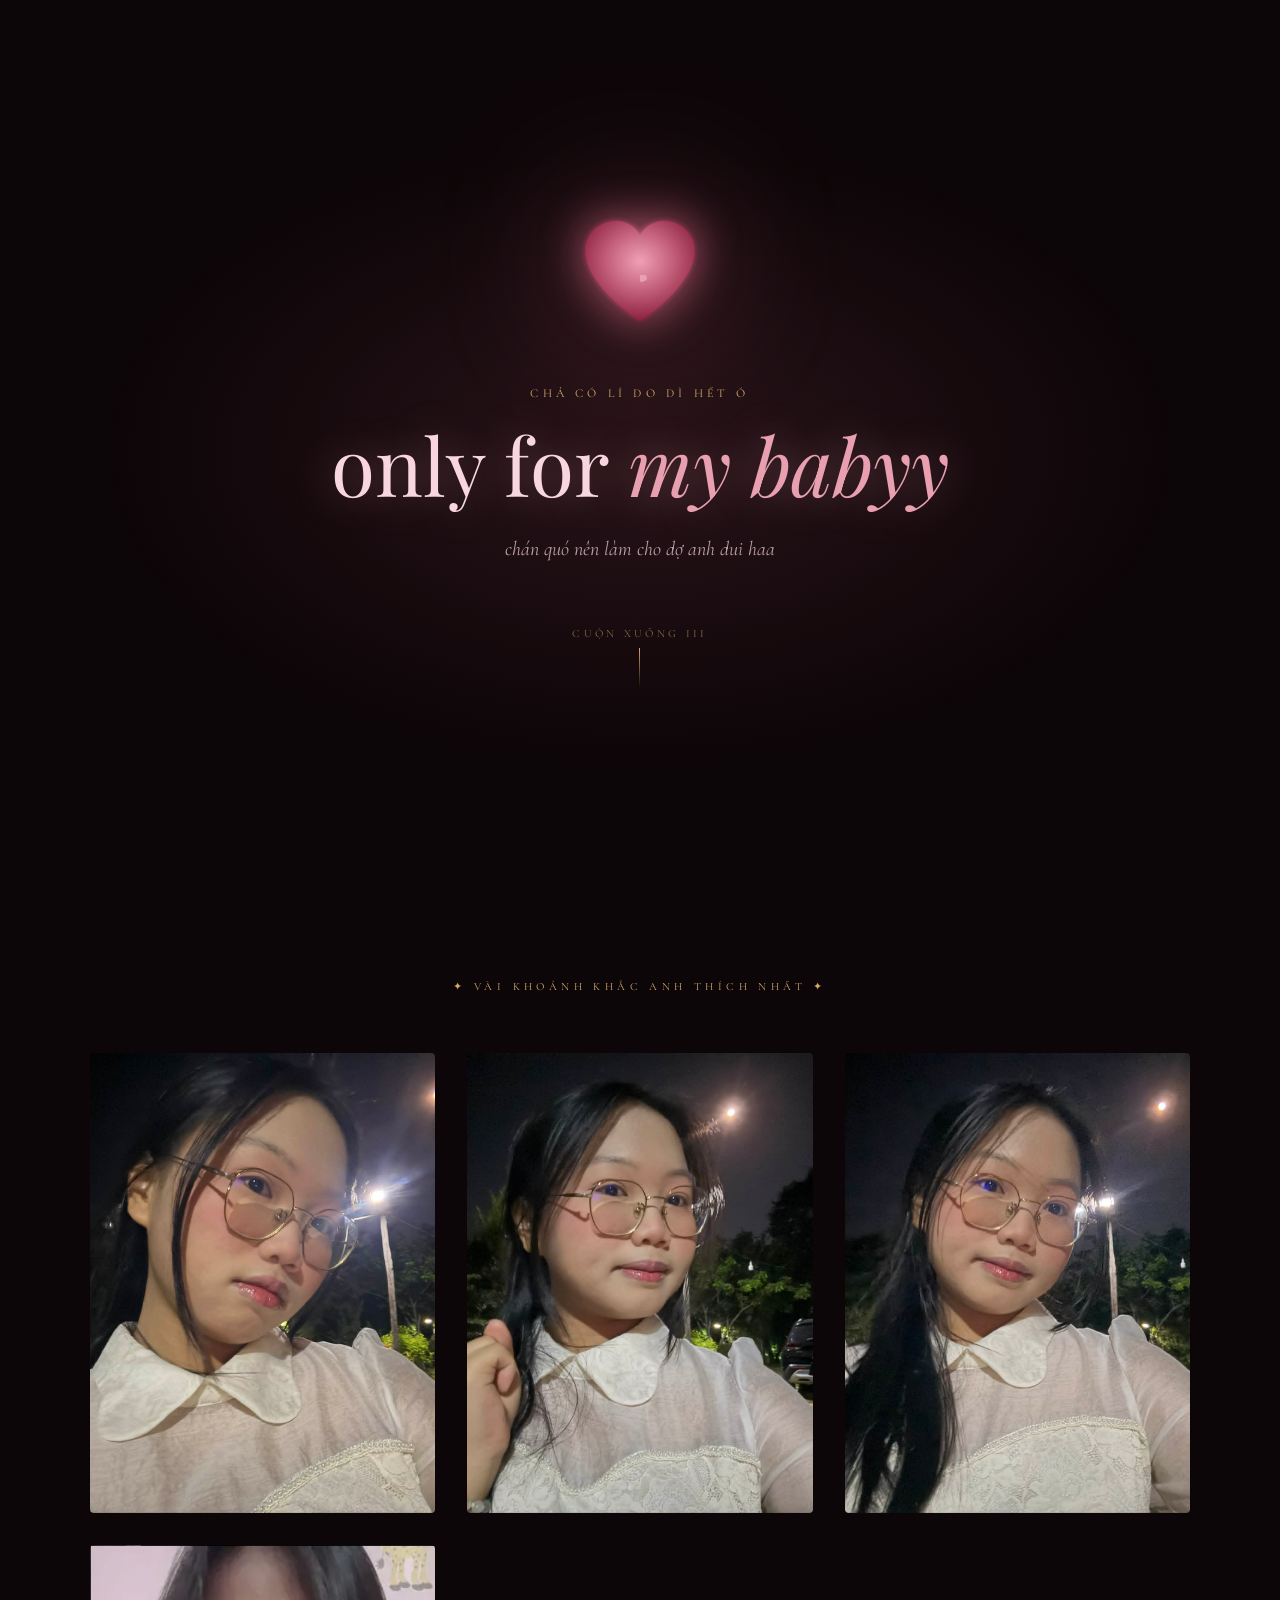
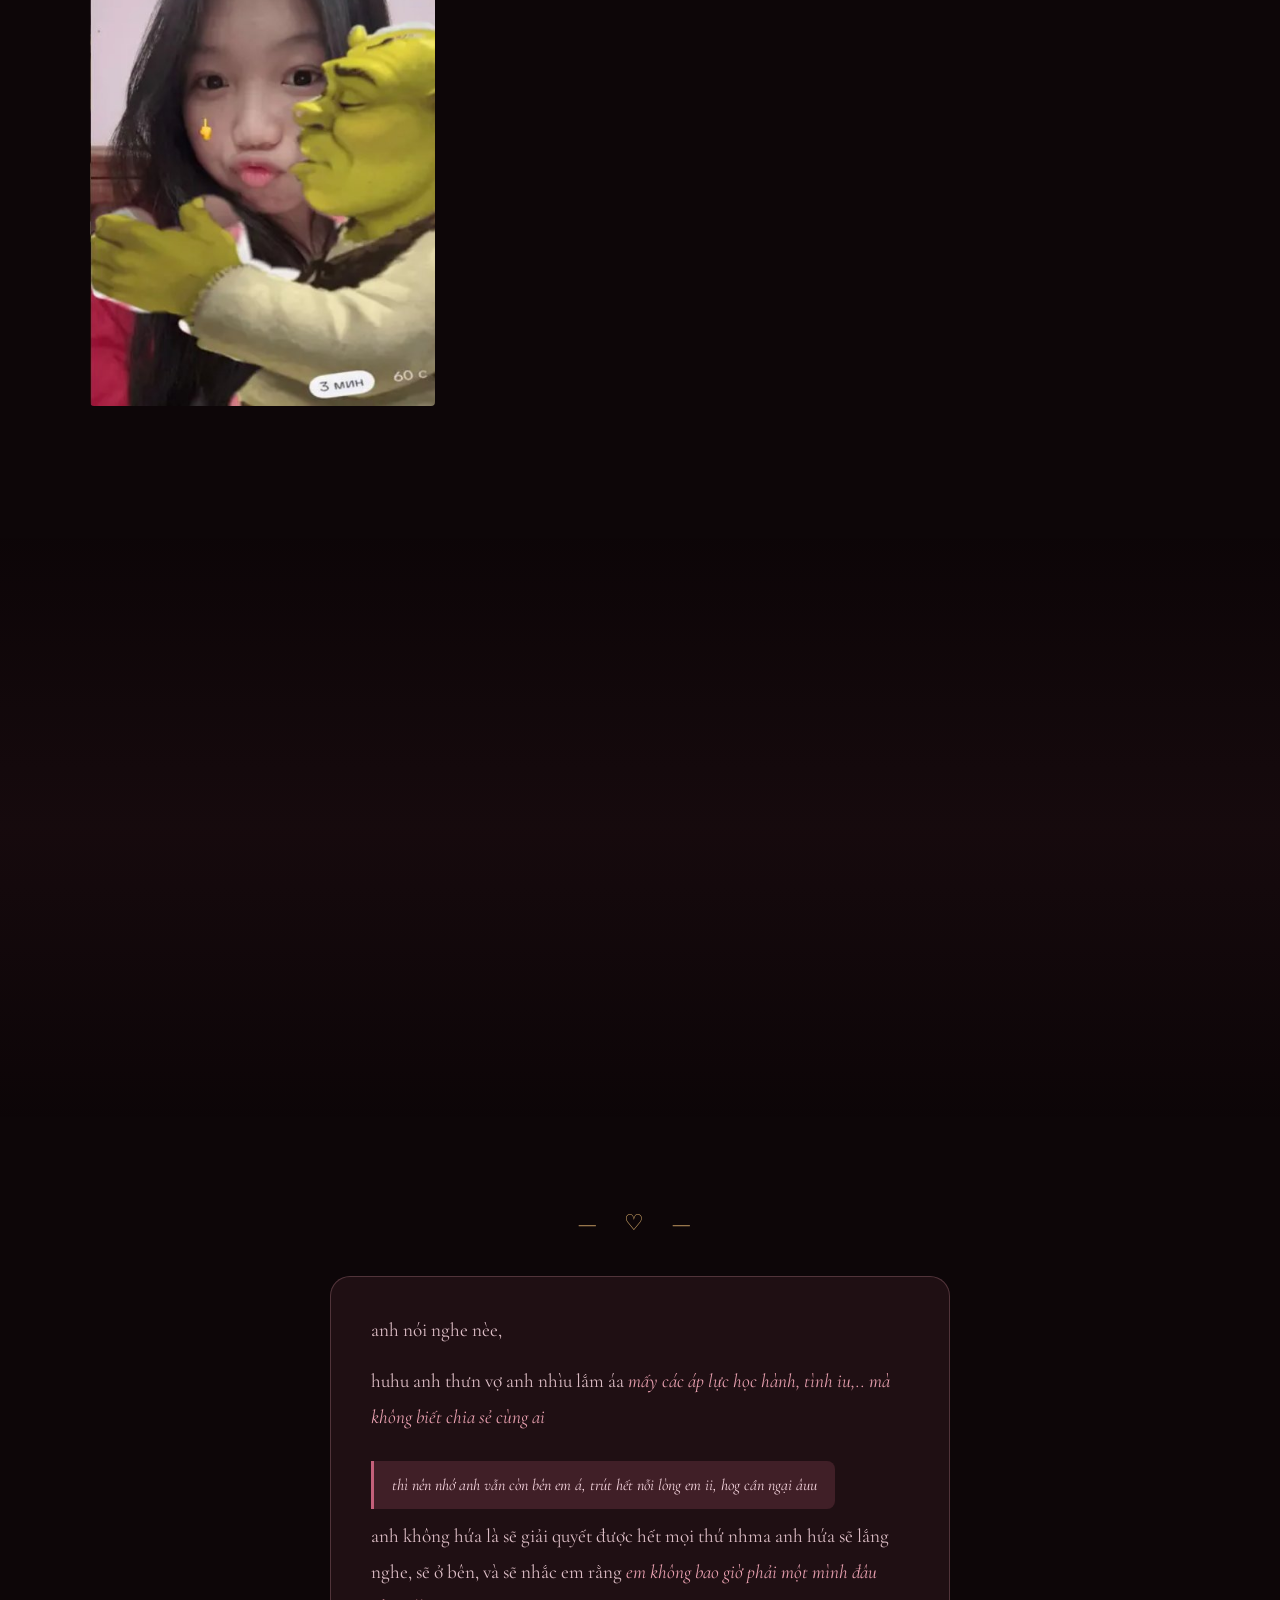
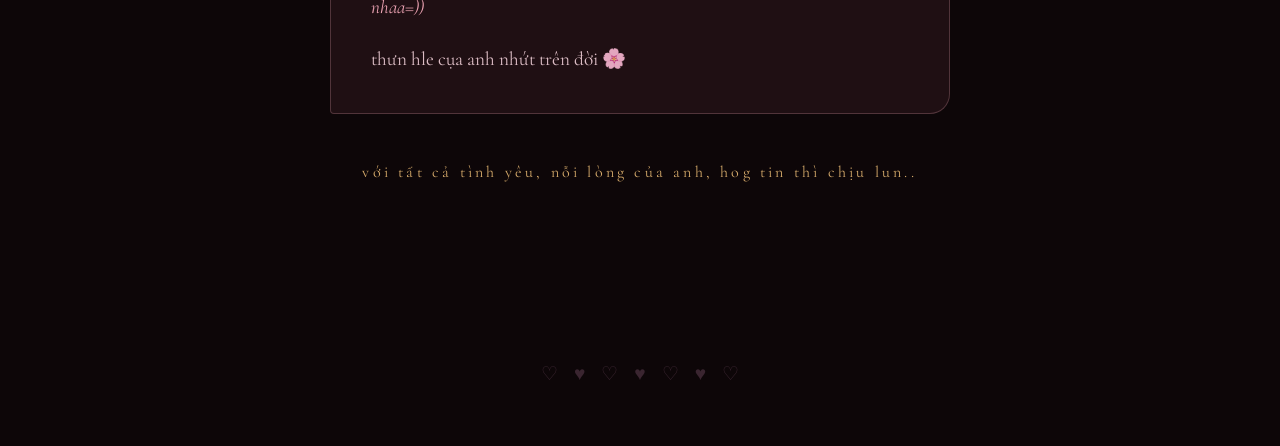
==== commit 4ae86d3b: "Update index.html" ====
--- a/index.html
+++ b/index.html
@@ -96,7 +96,7 @@
     <p>anh nói nghe nèe,</p>
     <p>huhu anh thưn vợ anh nhìu lắm áa<strong> mấy các áp lực học hành, tình iu,.. mà không biết chia sẻ cùng ai</strong></p>
     <div class="highlight">thì nên nhớ anh vẫn còn bên em á, trút hết nỗi lòng em ii, hog cần ngại âuu</div>
-    <p>anh không hứa là sẽ giải quyết được hết mọi thứ nhma hưng anh hứa sẽ lắng nghe, sẽ ở bên, và sẽ nhắc em rằng <strong>em không bao giờ phải một mình đâu nhaa=))</strong></p>
+    <p>anh không hứa là sẽ giải quyết được hết mọi thứ nhma anh hứa sẽ lắng nghe, sẽ ở bên, và sẽ nhắc em rằng <strong>em không bao giờ phải một mình đâu nhaa=))</strong></p>
     <p>thưn hle cụa anh nhứt trên đời 🌸</p>
   </div>
   <p class="msg-sig" id="msgSig">với tất cả tình yêu, nỗi lòng của anh, hog tin thì chịu lun..</p>
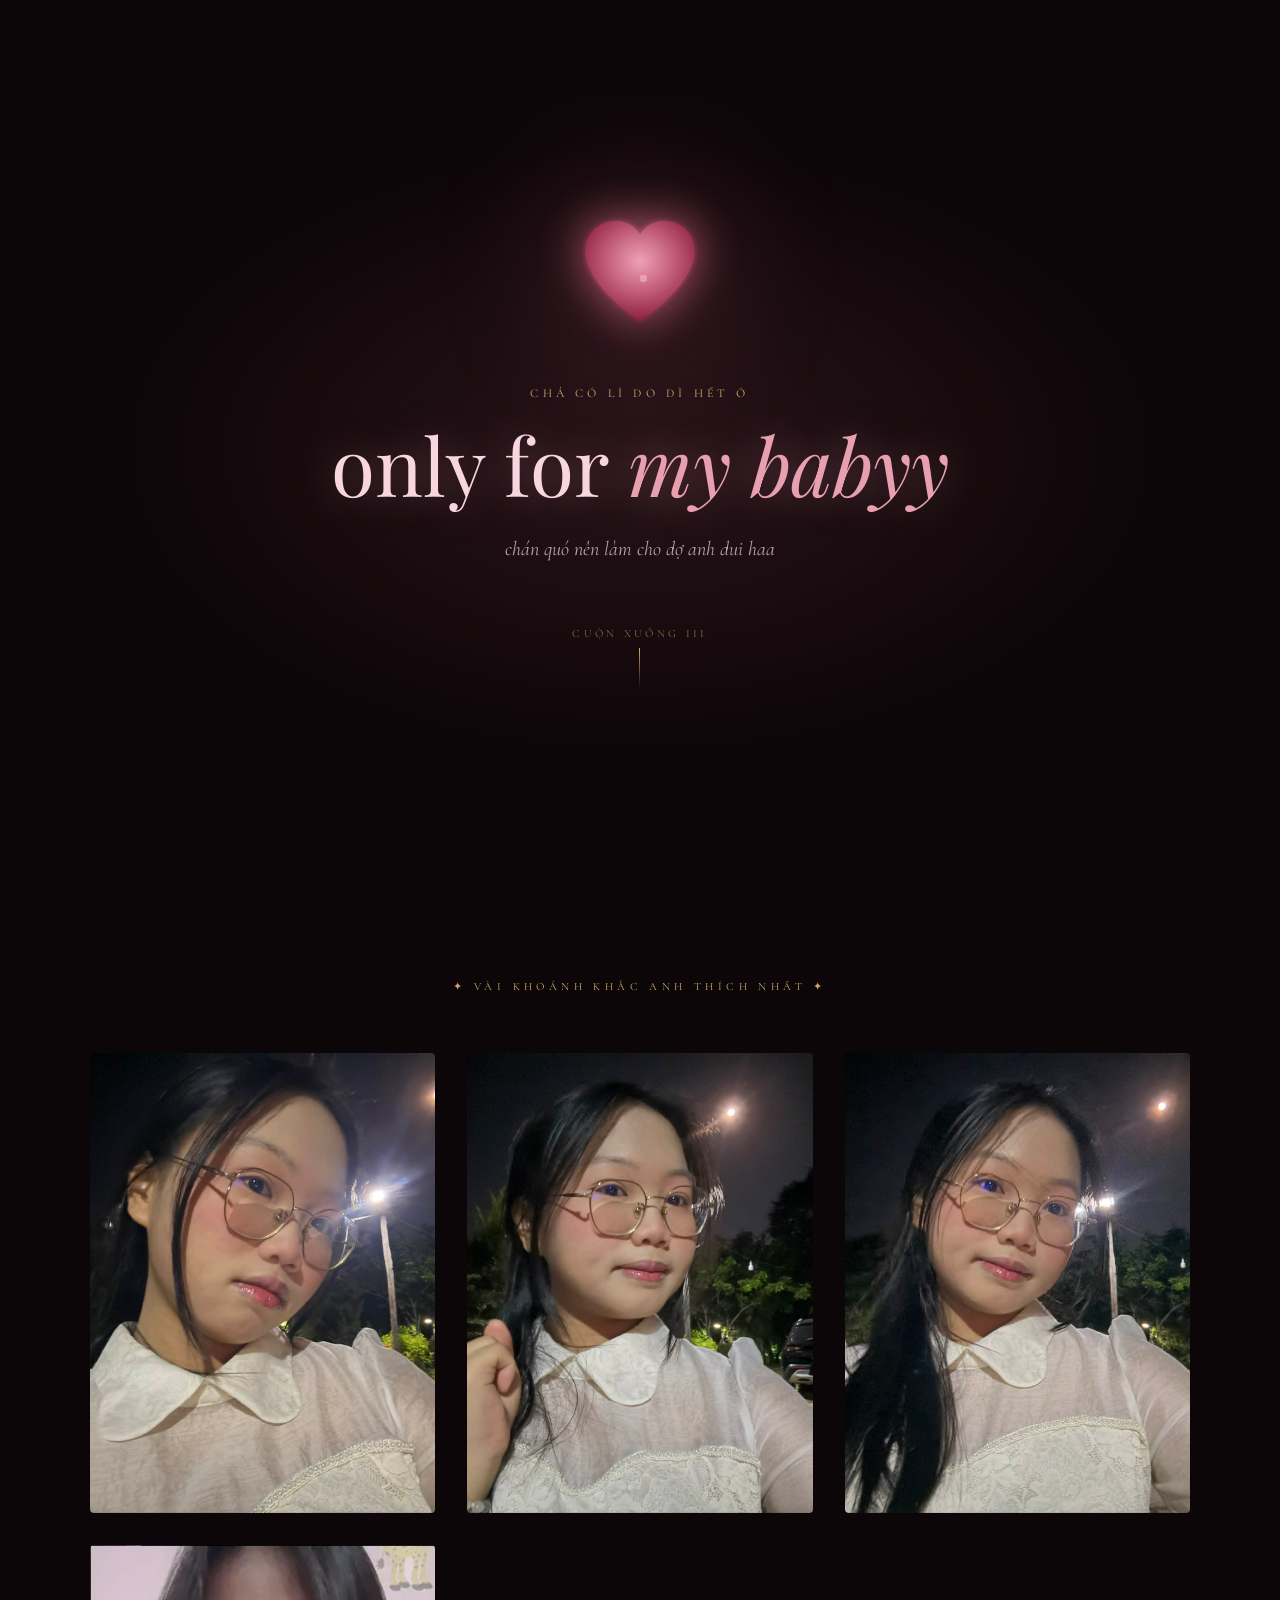
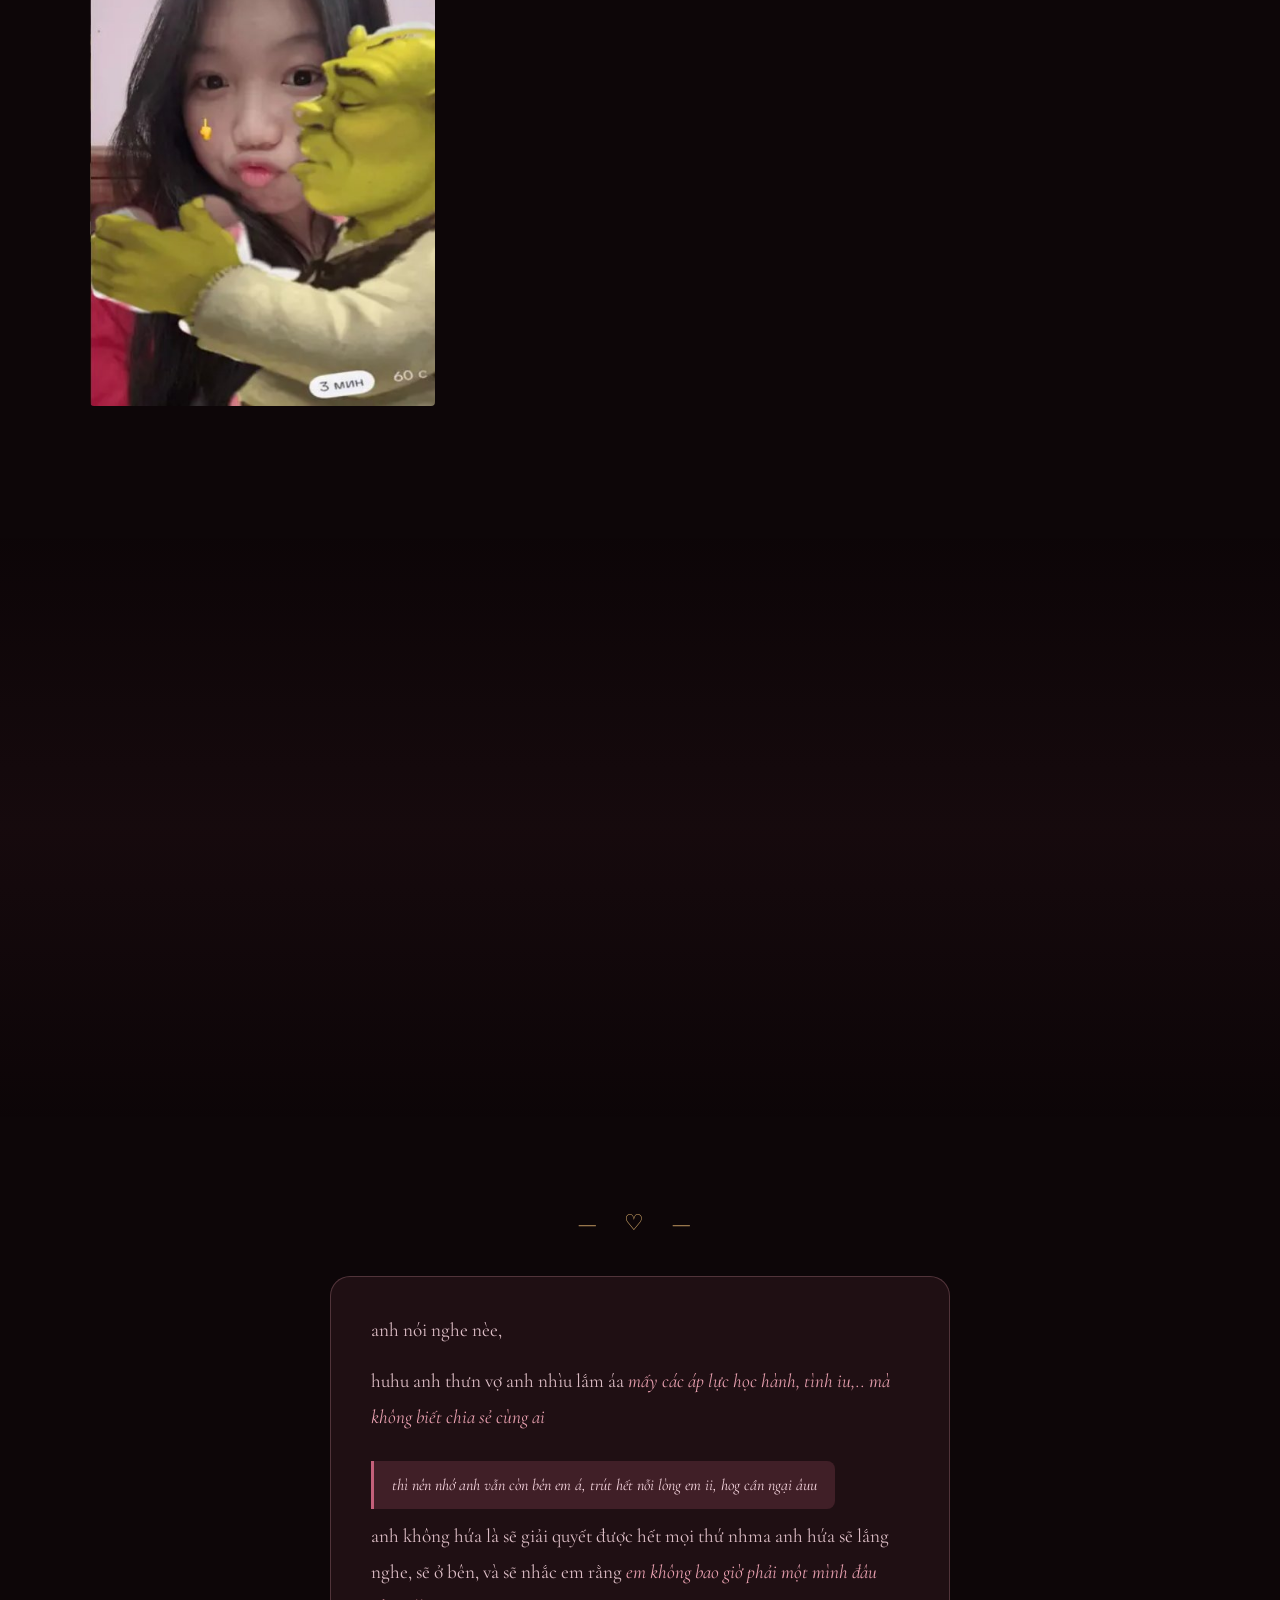
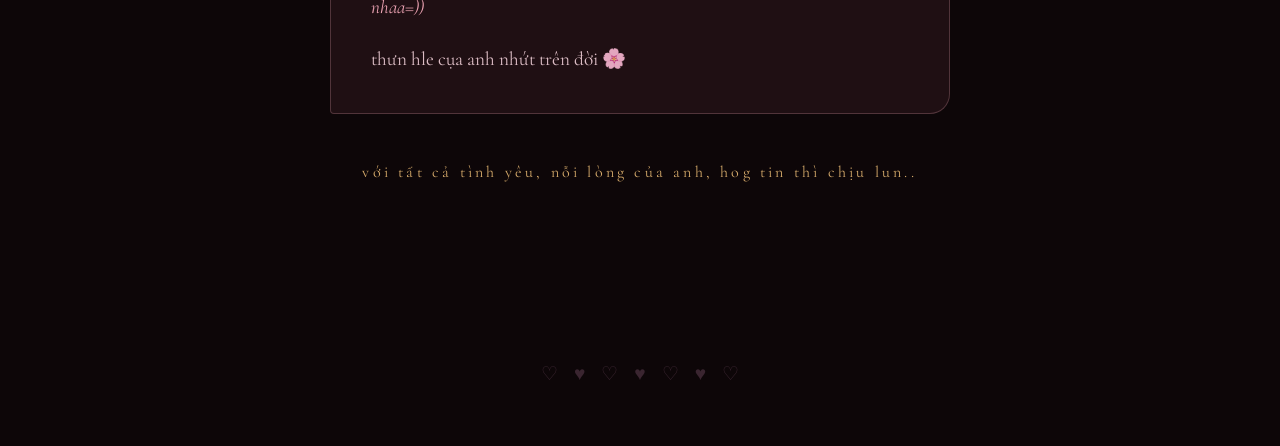
==== commit 7483295a: "Update index.html" ====
--- a/index.html
+++ b/index.html
@@ -3,15 +3,22 @@
 <head>
 <meta charset="UTF-8">
 <meta name="viewport" content="width=device-width, initial-scale=1.0">
+
 <title>shhhhhhh</title>
+
+<!-- THÊM Ở ĐÂY -->
+<link rel="icon"
+href="[data-uri]"
+type="image/png">
+
 <link href="https://fonts.googleapis.com/css2?family=Playfair+Display:ital,wght@0,400;0,700;1,400&family=Cormorant+Garamond:ital,wght@0,300;0,400;1,300;1,400&display=swap" rel="stylesheet">
+
 <link rel="stylesheet" href="styles.css">
 </head>
 <body>
 
 <div class="stars" id="stars"></div>
 <div class="petals-container" id="petals"></div>
-
 <!-- HERO -->
 <section id="hero">
   <div class="hero-glow"></div>
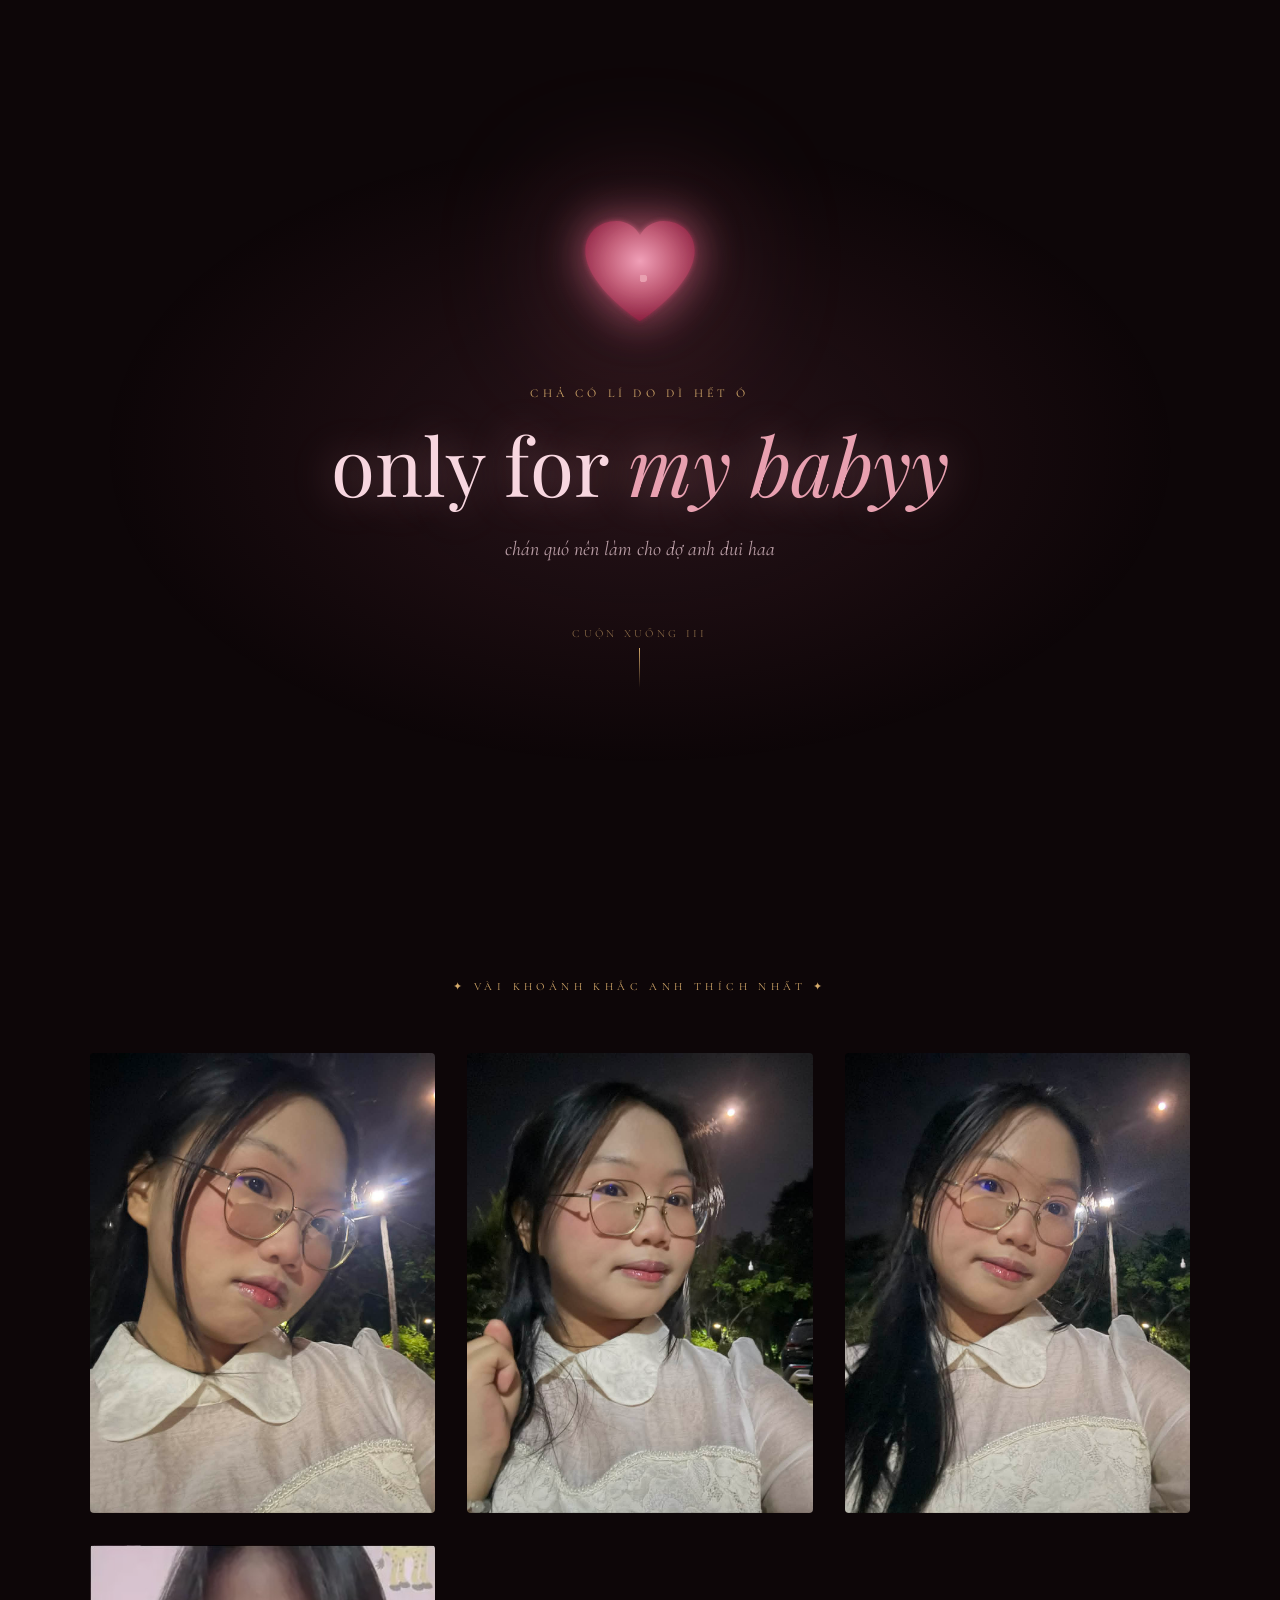
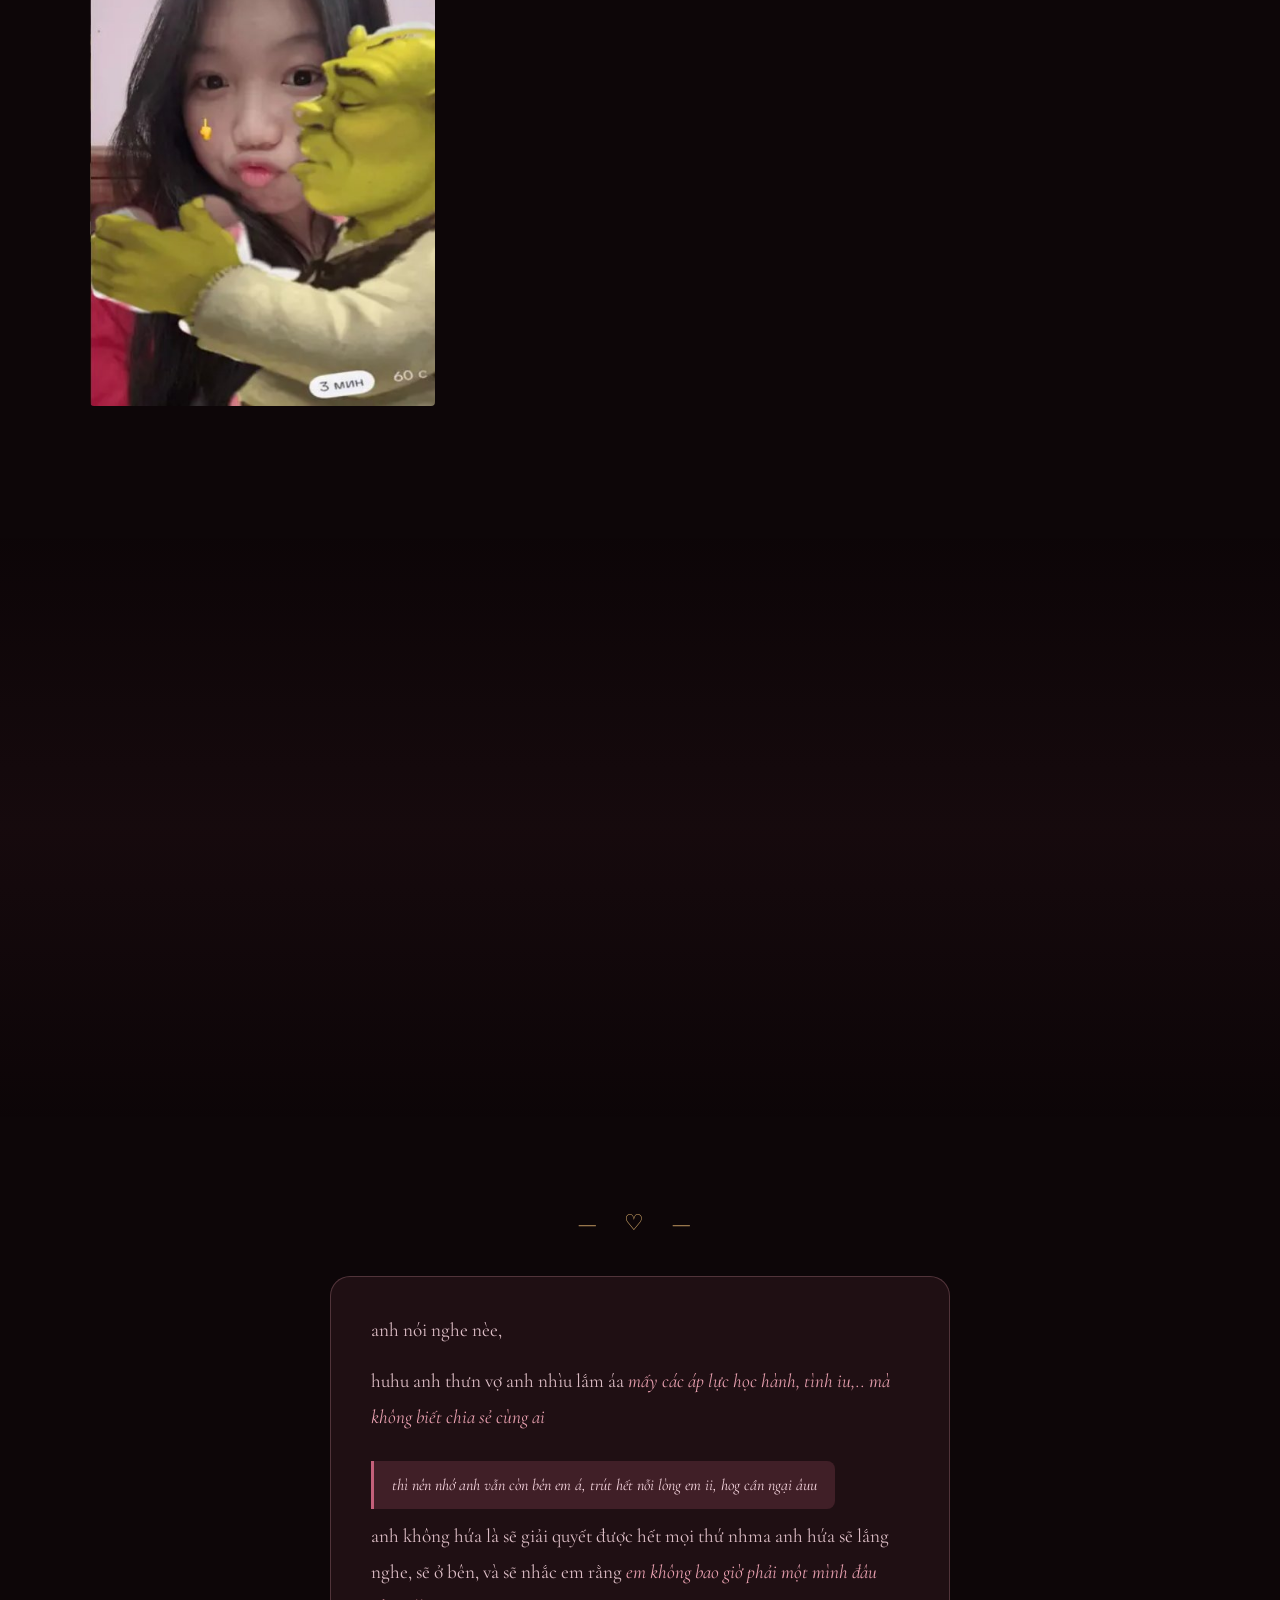
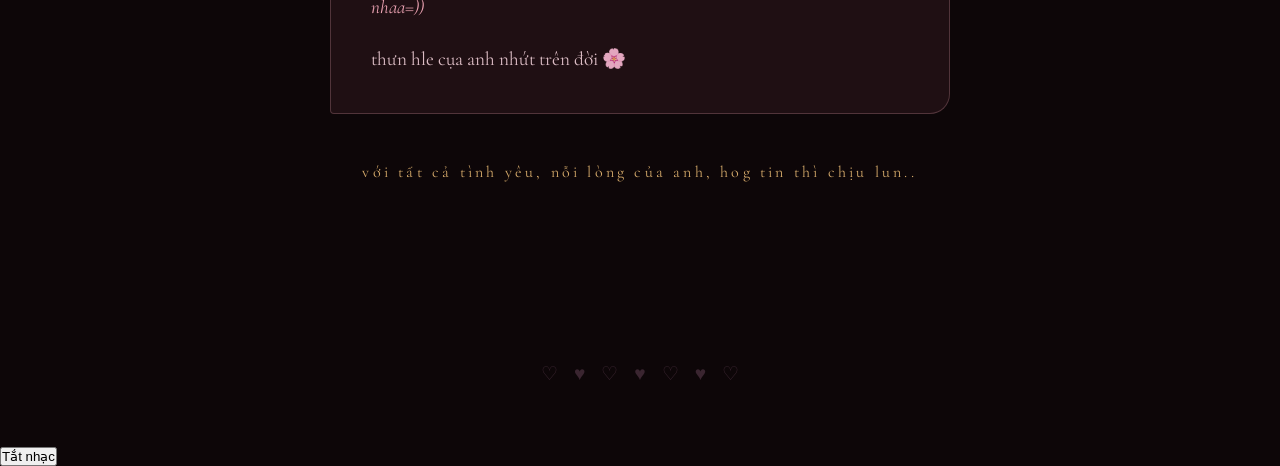
==== commit 37144682: "Enable automatic background music playback on page load" ====
--- a/index.html
+++ b/index.html
@@ -127,6 +127,9 @@
   <img src="" id="lbImg" alt=""/>
 </div>
 
+<audio id="bgMusic" src="music.mp3" autoplay loop playsinline preload="auto"></audio>
+<button id="musicToggle" class="music-toggle" type="button">Tắt nhạc</button>
+
 <script src="script.js"></script>
 </body>
 </html>
